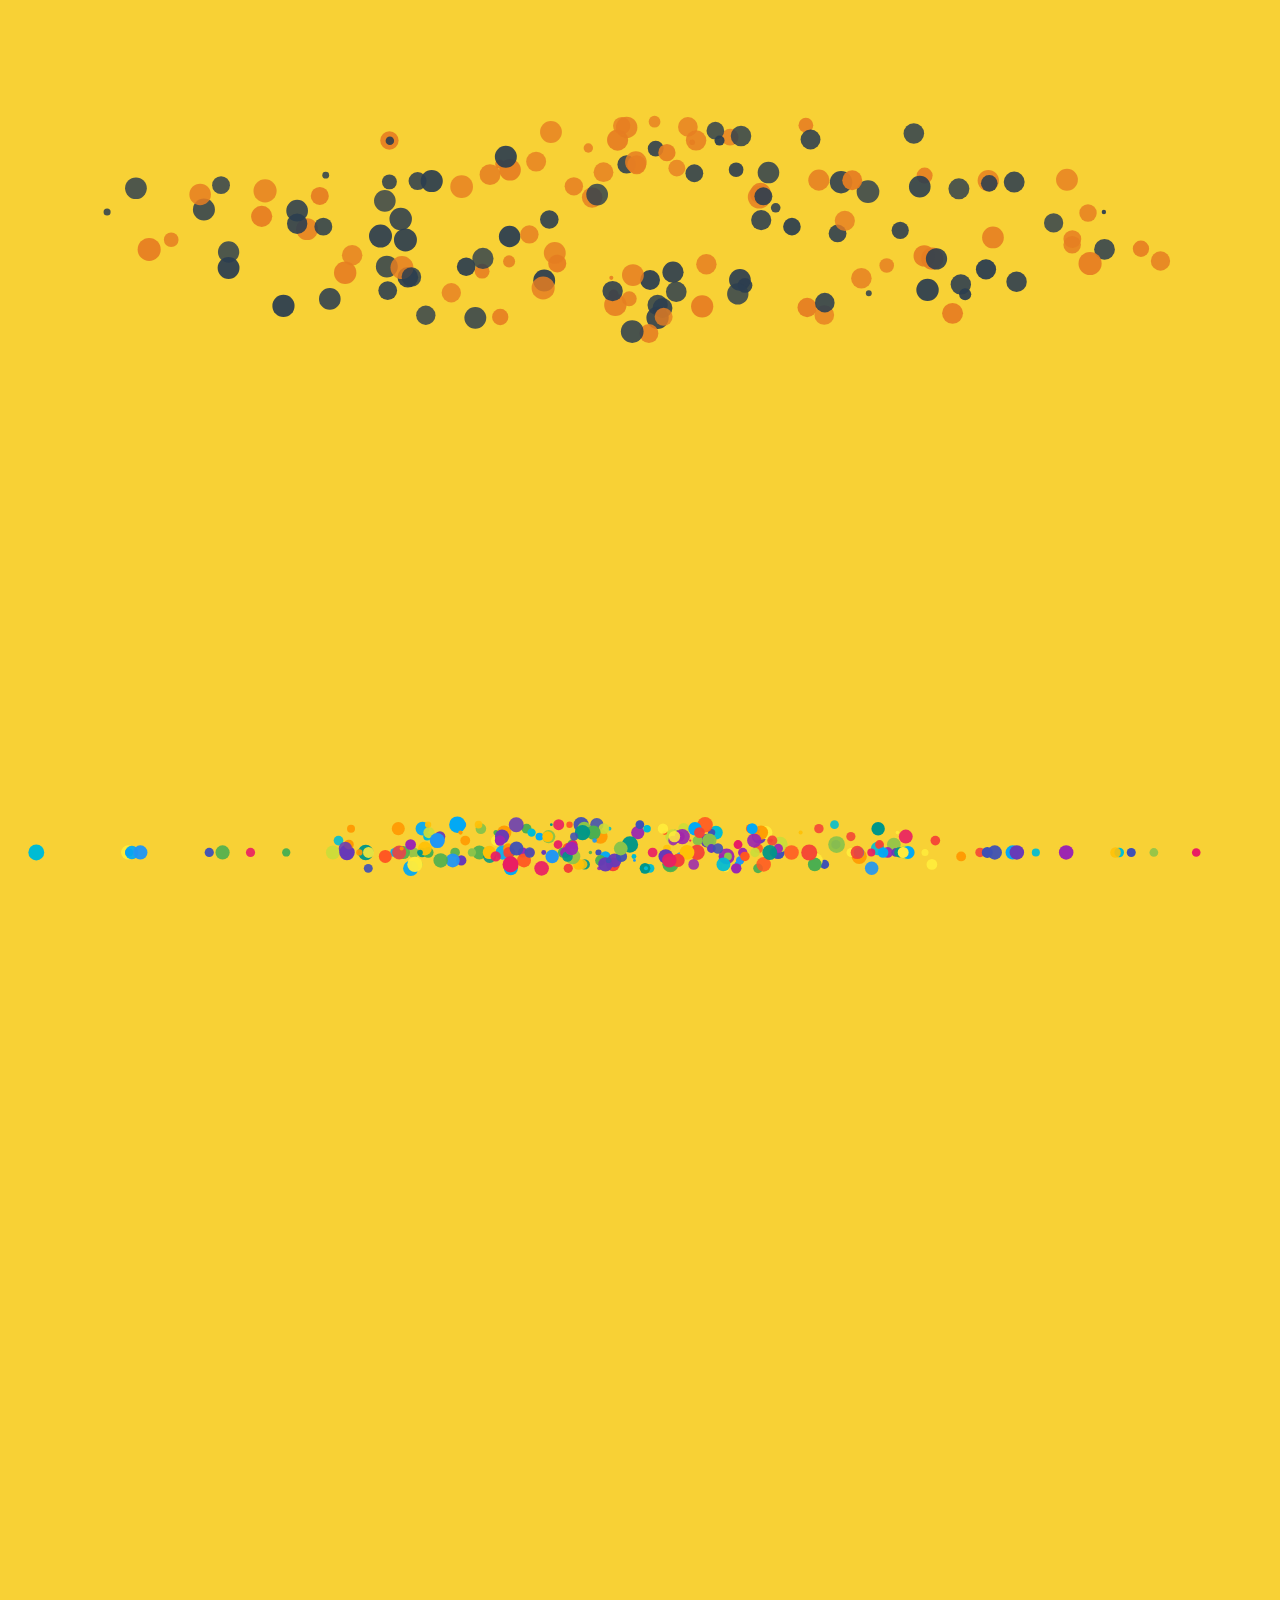
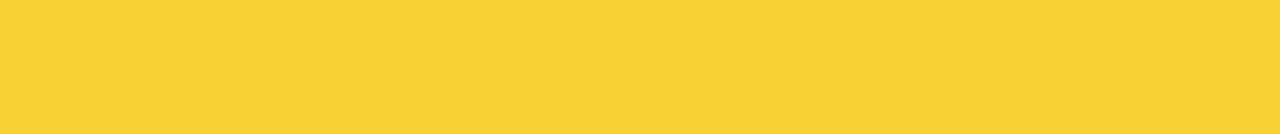
==== index.html @ b9bb9d1d "修正旋转导航的旋转中心" ====
<!DOCTYPE html>
<html lang="en">
<head>
	<meta charset="UTF-8">
	<title>Document</title>
	<link rel="stylesheet" href="moto.css">
	<link rel="stylesheet" href="css/musicStyle.css">
	<link rel="stylesheet" href="css/comeBack.css">
	<link rel="stylesheet" type="text/css" href="css/reset.css"/>
	<link rel="stylesheet" type="text/css" href="css/index.css"/>
	<link rel="stylesheet" type="text/css" href="css/btns.css"/>
	<link rel="stylesheet" type="text/css" href="css/css3d.css"/>
	<script src = 'js/getLocData.js'></script>
	<script src = 'js/完整版miaov.js'></script>
	<script src = 'js/move.js'></script>
    <script src = 'js/canvas.js'></script>
    <script src="js/arrImg.js" type="text/javascript" charset="utf-8"></script>	
	<style>
		html {
			height: 100%;
		}
		body{
			margin: 0;
			height: 100%;
			transition: 1s;
			/*background: url(img/coc-background.jpg) 0 0/ 100% 100% no-repeat;*/
			background: #f8d135;
			z-index: -1;
			overflow: hidden;
		}


		#myCanvas {
			position: absolute;
			top: 0; left: 0;
			z-index: -1;
		}

	/* 	#ex {
		position: absolute;
		top: 0; left: 0;
		z-index: 50;
	} */





/* 旋转的任务导航 */

		#se {
			width: 1000px;
			height: 1000px;
			position: absolute;
			top: 100%; left: 50%;
			margin-left: -500px;
			margin-top: -400px;
			z-index: 30;
			opacity: 0;
			transform: rotate(-90deg);
			transition: transform 1s , opacity 2s;
		}

		#se .menu{
			width: 50px;
			height: 50px;
			position: absolute;
			top: 50%; left: 50%;
			margin-left: -25px;
			margin-top: -25px;
		}


		#se .menu:nth-child(1) {
			transform: translateX(550px) rotate(90deg);
		}
		#se .menu:nth-child(2) {
			transform: translateY(550px) rotate(180deg);
		}
		#se .menu:nth-child(3) {
			transform:  translateX(-550px) rotate(-90deg);
		}
		#se .menu:nth-child(4) {
			transform:  translateY(-550px) rotate(0deg);
		}

/* 导航 */

		.menu_list{
			height: 42px;
			width: 42px;
			position: relative;
			margin: 4px;
		}



		/* .menu_list .mainImg{
			border-radius: 21px;
			position: absolute;
			top:0;
			left:0;
		}
		 */
/* 导航主按钮 */

		.home{
			width: 50px;
			height: 50px;
			background: url(img/barbarian-bg.jpg) no-repeat 0 0;
			border-radius: 25px;
			position: absolute;
			left:0;
			top:0;
			transition: 1s;
		}

/* 导航子按钮 */
		.sBtn {
			display: block;
			width: 50px;
			height: 50px;
			background: url(img/text.png) no-repeat 0 0 /100% 100%;
			position: absolute;
			left: 50%; top: 50%;
			transform: translateX(-50%) translateY(-50%) rotate(0);
			overflow: hidden;
		}
		.sBtn:nth-child(2) {
			background: url(img/放大镜.png) no-repeat 0 0 /100% 100%;
		}
		.sBtn:nth-child(3) {
			background: url(img/time.png) no-repeat 0 0 /100% 100%;
		}

/* 导航的人物图 */

		.menu .mainImg {
			width: 200px;
			position: absolute;
			top: 50%;
			left: 50%;
			transform: translateX(-50%) translateY(-120%);

		}





	/*---------card---------*/
		.wrap {
			width: 600px;
			padding: 40px 0;
			text-align: center;
			margin: 30px auto;
			display: block;
			opacity: 0;
			position: absolute;
			left: 50%;
			top: 50%;
			margin-left: calc(-145px/0.8);
			margin-top: -300px;
			transform: scale(0.8);
			transform-origin: center center;
		}
		.card {
			width: 300px;
			height: 533px;
		}
		.divimg {
			width: 300px;
			height: 230px;
			border-radius: 14px 14px 0 0;
			background: url("img/barbarian-bg.jpg") no-repeat;
			position: relative;
		}
		.divimg img {
			position: absolute;
			left: 50%;
			top: 50%;
			opacity: 0;
			transition: opacity 3s;
			transform: translateX(-50%) translateY(-50%);
		}
		.divtext {
			width:300px;
			height: 90px;
			background: #ec9b3b;
			border-bottom-left-radius: 14px;
	    	border-bottom-right-radius: 14px;
	    	color: #fff;
	    	font-family: arial;
		}
		.divtext>div {
			box-sizing: border-box;
			width: 99px;
			height: 90px;
			float: left;
			padding: 20px 15px;
		}
		.training,.speed {
			border-right: 1px solid #bd7c2f;
		}
		.stat {
			margin-bottom: 10px;
			font-size: 24px;
			font-weight: 700;
		}
		.value {
			font-size: 12px;
			font-weight: 400;
		}
		.xiangmu {
			font: 20px "微软雅黑";
			padding: 40px 0;
			min-height: 120px;
			background: #fff;
		}
		.xiangmu span {
			display: block;
		}


		#LRBtn {
			opacity: 0;
			transition: 2s;
		}


/* canvas 界面的左右按钮 */

		.up,
		.down{
			position: absolute;
			top: 100px; left: 100px;
			z-index: 100;
		}
		.down {
			top: 300px;
			left: 300px;
		}
		.back {
			z-index: 100;
			opacity: 0;
		}

/*  播放器的层级  */
		#myMusic {
			z-index: 60;
		}

	</style>

</head>
<body>


<!--  canvas 按钮相关 -->
	<section id="warp">
		<div id="LRBtn">
			<a href="javascript:;" id="leftBanner"  btn="run"  class="up"><</a>
			<a href="javascript:;" id="rightBanner" btn="run"  class="down">></a>
		</div>
		<a href="#page=main" id="comebackack"  class="back">
			<img src="img/comeBack.png"/>
		</a>
	</section>

<!--  canvas -->

	<canvas id="myCanvas"></canvas>

<!-- 主页导航栏 -->

	<div id="se">
		<div class="menu">
			<img class="mainImg" src="img/barbarian.png" alt="">
			<div class = "menu_list">
				<a href="javascript:;" class="sBtn"></a>
				<div class="sBtn btnCon">
					<div class="wrap">
						<div class="card">
							<div class="divimg">
								<img class="smallImg" src="img/barbarian.png"/>
							</div>
							<div class="xiangmu">
								<span>打多少</span>
								<span>的萨达</span>
								<span>上单阿萨德</span>
								<span>的萨达撒</span>
							</div>
							<div class="divtext">
								<div class="training">
									<div class="stat">20s</div>
									<div class="value">TRAINING</div>
								</div>
								<div class="speed">
									<div class="stat">16</div>
									<div class="value">SPEED</div>
								</div>
								<div class="cost">
									<div class="stat">150</div>
									<div class="value">COST</div>
								</div>
							</div>
						</div>
					</div>
				</div>

				<a href="javascript:;" class="sBtn"></a>
			</div>
			<div class='home'></div>
		</div>
		<div class="menu">
			<img class="mainImg" src="img/archer.png" alt="">
			<div class = "menu_list">
				<a class="sBtn" href="#page=cRun"></a>
				<div class="sBtn btnCon">
					<div class="wrap">
						<div class="card">
							<div class="divimg">
								<img class="smallImg" src="img/archer.png"/>
							</div>
							<div class="xiangmu">
								<span>If you can fight, fighting</span>
							</div>
							<div class="divtext">
								<div class="training">
									<div class="stat">20s</div>
									<div class="value">TRAINING</div>
								</div>
								<div class="speed">
									<div class="stat">16</div>
									<div class="value">SPEED</div>
								</div>
								<div class="cost">
									<div class="stat">150</div>
									<div class="value">COST</div>
								</div>
							</div>
						</div>
					</div>
				</div>

				<a class="sBtn" href="#page=cRun"></a>
			</div>
			<div class='home'></div>
		</div>
		<div class="menu">
			<img class="mainImg" src="img/goblin.png" alt="">
			<div class = "menu_list">
				<a class="sBtn" href="#page=pto"></a>
				<div class="sBtn btnCon">
					<div class="wrap">
						<div class="card">
							<div class="divimg">
								<img class="smallImg" src="img/goblin.png"/>
							</div>
							<div class="xiangmu">
								<span>打多少</span>
								<span>的萨达</span>
								<span>上单阿萨德</span>
								<span>的萨达撒</span>
							</div>
							<div class="divtext">
								<div class="training">
									<div class="stat">20s</div>
									<div class="value">TRAINING</div>
								</div>
								<div class="speed">
									<div class="stat">16</div>
									<div class="value">SPEED</div>
								</div>
								<div class="cost">
									<div class="stat">150</div>
									<div class="value">COST</div>
								</div>
							</div>
						</div>
					</div>
				</div>
				<a class="sBtn" href="#page=pto"></a>
			</div>
			<div class='home'></div>
		</div>
		<div class="menu">
			<img class="mainImg" src="img/wizard.png" alt="">
			<div class = "menu_list">
				<a class="sBtn" href="#page=music"></a>
				<div class="sBtn btnCon">
					<div class="wrap">
						<div class="card">
							<div class="divimg">
								<img class="smallImg" src="img/wizard.png"/>
							</div>
							<div class="xiangmu">
								<span>打多少</span>
								<span>的萨达</span>
								<span>上单阿萨德</span>
								<span>的萨达撒</span>
							</div>
							<div class="divtext">
								<div class="training">
									<div class="stat">20s</div>
									<div class="value">TRAINING</div>
								</div>
								<div class="speed">
									<div class="stat">16</div>
									<div class="value">SPEED</div>
								</div>
								<div class="cost">
									<div class="stat">150</div>
									<div class="value">COST</div>
								</div>
							</div>
						</div>
					</div>
				</div>

				<a class="sBtn" href="#page=music"></a>
			</div>
			<div class='home'></div>
		</div>
	</div>
<!-- moto -->

	<div class="motor_hook">
        <div class="motor_wrap">
            <div class="man">
                <div class="head"></div>
                <div class="body"></div>
            </div>
            <div class="motor">
                <div class="wheel_front"></div>
                <div class="wheel_back"></div>
                <div class="motor_body"></div>
                <div class="motor_handle"></div>
                <div class="motor_pipe">
                	<i class="pipe"></i>
                    <i class="smoke smoke_1"></i>
                    <i class="smoke smoke_2"></i>
                </div>
            </div>
        </div>
        <div class="motor_shadow"></div>
    </div>

<!-- music -->

	<div id="myMusic" class="myMusic-pause">
		<div class="canvasWrap">
			<h3 class="author">bbc_sherlock_openning</h3>
			<canvas id="musicC" width="200" height="200"></canvas>
			<div id="music-arc"></div>
			<div id="music-play"></div>
			<div id="music-progress"></div>
		</div>

		<audio id="myAudio" src="music/bbc_sherlock_openning.mp3"></audio>

		<div class="music-controls-bg">
			<a href="javascript:;"></a>
			<a href="javascript:;"></a>
		</div>

		<div class="music-controls">
			<a href="javascript:;"></a>
			<a href="javascript:;"></a>
		</div>

		<ul class="music-list">
			<li au="music/bbc_sherlock_openning.mp3" author="bbc_sherlock_openning">
				<img src="img/daft.jpg"/>
				<p>bbc_sherlock_openning</p>
				<span>Daft Punk</span>
			</li>
			<li au="music/Neptune Illusion Dennis Kuo .mp3" author="Neptune Illusion Dennis Kuo">
				<img src="img/daft.jpg"/>
				<p>Neptune Illusion Dennis Kuo</p>
				<span>Daft Punk</span>
			</li>
			<li au="music/audio.mp3" author="夜电播音员">
				<img src="img/daft.jpg"/>
				<p>夜电播音员</p>
				<span>Daft Punk</span>
			</li>
			<li au="music/ailala.mp3" author="爱啦啦">
				<img src="img/daft.jpg"/>
				<p>爱啦啦.mp3</p>
				<span>Daft Punk</span>
			</li>
		</ul>
	</div>



<!-- picWall -->

	<div id="wrap2D">
		<div id="imgMask"></div>
		<div id="prev" class="prev-next" style="cursor:pointer"></div>
		<div id="next" class="prev-next" style="cursor:pointer"></div>
		
		<div class="btns" style="cursor:pointer">
			<div class="btn_text">展开</div>
			<div class="dots"></div>
			<div class="dots2"></div>
			<div class="dots3"></div>
		</div>
		<ul class="ball_list"></ul>
		<div id="wrap3D">
			<button id="pre3D" class="prev-next-3d" style="cursor:pointer"/></button>
			<button id="next3D" class="prev-next-3d" style="cursor:pointer"/></button>
			<ul id="list3D"></ul>
		</div>	
	</div>



	<script src = 'js/mainPage.js'></script>
	<script src="js/miaov.js" type="text/javascript" charset="utf-8"></script>
	<script src="js/js2d.js" type="text/javascript"></script>
	<script src="js/js3d.js" type="text/javascript" charset="utf-8"></script>
	<script>

/*照片墙相关*/
		window.location.hash = 'page=M';
		var wrap2D =document.getElementById('wrap2D');
		wrap2D.addEventListener('mousewheel', function (ev) {
				ev.cancelBubble = true;
		})
			wrap2D.addEventListener('DOMMouseScroll', function (ev) {
				ev.cancelBubble = true;
		})





/*canvas按钮相关*/
		btnA();
		function btnA(){
			var left=document.getElementById("leftBanner");
			var right=document.getElementById("rightBanner");
			var comebackack=document.getElementById('comebackack');
			var top=(window.innerHeight-left.offsetHeight)/2;
			left.style.top=right.style.top=top+"px";
			left.style.left=20+"px";
			right.style.left = document.documentElement.clientWidth - right.offsetWidth - 20 + "px";
			window.onhashchange=function(){
				left.style.transform=right.style.transform="rotateZ(-360deg)";
			}
		}

// 播放器相关
		(function() {
			var music = document.getElementById('myMusic');
		    var canvas = document.getElementById('musicC');
		    var aud = document.getElementById('myAudio');  //音频播放
		    var lis = music.getElementsByTagName('li');  //音乐列表
		    var play = document.getElementById('music-play');  //播放、暂停按钮
		    var progress = document.getElementById('music-progress'); //进度条
		    var arc = document.getElementById('music-arc');
		    var author = music.getElementsByTagName('h3')[0];  //标题
		    var cxt = canvas.getContext('2d');  //画布
		    var btns = music.querySelectorAll('.music-controls a'); //上一曲，下一曲
		    var timer = 0;
		    var nub = 0;


		    //如果页面加载时，自动播放音乐，此条代码可省略
	        drawCircle(cxt,'red',Math.PI*2*.9);

	        //如果页面加载时，不会自动播放音乐，此条代码可省略
	        musicStatusChange();
	        //drawRipple ();
		    canvas.onclick = function () {
		        this.width = 300;
		        this.height = 10;
		        this.style.background = 'red';
		    }

		    for (var i = 0; i < lis.length; i++) {
		    	lis[i].index = i;
		        lis[i].onclick = function () {
		        	author.innerHTML = this.getAttribute('author');
		            aud.src = this.getAttribute('au');
		            musicPauseToPlay ();
		            nub = this.index;
		        }
		    }

		    btns[0].onclick = function () {//上一曲
		        nub --;
		        nub = (nub < 0)? nub = lis.length -1: nub;
		        author.innerHTML = lis[nub].getAttribute('author');
	            aud.src = lis[nub].getAttribute('au');
	            musicPauseToPlay ();
		    };

		    btns[1].onclick = function () {//下一曲
		        nub ++;
		        nub = (nub == lis.length)? 0: nub;
		        author.innerHTML = lis[nub].getAttribute('author');
	            aud.src = lis[nub].getAttribute('au');
	            musicPauseToPlay ();
		    };

		    play.onclick = function () { //播放、暂停切换
		        if(music.className == 'myMusic-play' ){ //此时是播放， 点击的话暂停
			        musicPlayToPause ();
		        }else{   //此时是暂停， 点击的话播放
		        	musicPauseToPlay ();
		        }
		    }


		window.addEventListener('hashchange',function() {
			var music = document.getElementById('myMusic');
		    var hash = locData.getHash().value;
		 	var back = document.getElementById('comebackack');
		    var ball_list = document.querySelector('.ball_list');

		    wrap2D.style.zIndex = 50;
		    switch (hash){
		    	case 'music':
		    	var docWidth = document.documentElement.clientWidth;
		    	music.style.left = (docWidth - music.offsetWidth)/2 + 'px';
		    	back.style.opacity = 1;
		    	break;
		    	case 'pto':
			    	wrap2D.style.display = 'block';
			    	wrap2D.style.height='100%';
					wrap2D.style.overflow='auto';
					setTimeout(function(){
						ball_list.style.display='block';
					},1300);
					back.style.opacity = 1;
				break;
		    	default:
			    	musicPlayToPause();
			    	music.style.left = '-300px';
			    	wrap2D.style.display = 'none';
		    		wrap2D.style.height=0;
		    		back.style.opacity = 0;
		    	break;
		    }
		});

		    function drawCircle(cxt,color,deg) {  //画圆
		    	cxt.save();
				cxt.strokeStyle = color;
				cxt.beginPath();
				cxt.lineWidth = 4;
				cxt.arc(100,100,90,0,deg);
				cxt.stroke();
				cxt.restore();
		    }
		    function drawProgress() { // 圆形进度条
		    	var scale = (aud.currentTime/aud.duration).toFixed(3);
		    	cxt.clearRect(0,0,300,300);
		    	drawCircle(cxt,'#ef5350',Math.PI*2*.9);
		    	drawCircle(cxt,'red',Math.PI*2*.9*scale);
		    	requestAnimationFrame(drawProgress);
		    }
		    function musicStatusChange() { //根据进度画圆形进度条
		        clearInterval(timer);
		        if(!aud.ended){
		        	timer = setInterval(function () {
		                drawProgress();
		                if(aud.ended){ //播放结束 =>播放到暂停
		                	musicPlayToPause ();
		                }
		            },1000);
		        }
		    }
		    function musicPauseToPlay () {  //由 暂停  到 播放
		        aud.currentTime = (aud.currentTime == aud.duration)? 0: aud.currentTime;
		        music.className = 'myMusic-play';
	        	span = progress.children[0];
	        	if(span){
	        		progress.removeChild(span);
	        	}
	        	aud.play();
	        	// drawRipple ()
	        	musicStatusChange();
		    }
		    function musicPlayToPause () {//播放结束 =>播放到暂停
		        clearInterval(timer);
	        	music.className = 'myMusic-pause';
	        	var span = document.createElement('span');
	        	span.style.width = (aud.currentTime/aud.duration)*190 + 'px';
	        	progress.appendChild(span);
	        	aud.pause();
		    }
		})();
	</script>
</body>
</html>
---- moto.css ----
/*html,body{ height:100%; width:100%; overflow:hidden; position: relative;}*/
.motor_hook{ display:block; height:107px; width:187px; position:absolute; bottom:100px; left:50%; margin-left:-96px; z-index:2;}
.motor_wrap{ display:block; height:107px; width:187px; position:absolute; top:0px; left:0; -webkit-transform-origin:50% 700%; -webkit-transform:/*rotate(-32deg)*/translateX(-1050px); z-index:1; opacity:1;}
.motor_wrap .man{ display:block; height:118px; width:72px; position:absolute; left:67px; top:-26px; z-index:2; -webkit-transform-origin:50% 100%;}
.motor_wrap .man .body{ display:block; height:118px; width:72px; background: url(images/page_3/3333.gif) no-repeat 0 -181px; background-size:172px 300px; position:absolute; left:0; bottom:0;}
.motor_wrap .man .head{ display:block; height:54px; width:55px; background: url(images/page_3/3333.gif) no-repeat -74px -181px; background-size:172px 300px; position:absolute; left:2px; top:-52px; -webkit-transform-origin:50% 100%;}
.motor_wrap .motor .motor_body{ display:block; height:107px; width:172px; background: url(images/page_3/3333.gif) no-repeat 0 0; background-size:172px 300px; position:absolute; left:12px; top:0px; z-index:1;}
.motor_wrap .motor .motor_handle{ display:block; height:9px; width:7px; background: url(images/page_3/3333.gif) no-repeat -140px -122px; background-size:172px 300px; position:absolute; right:54px; top:12px; z-index:3;}
.motor_wrap .motor .motor_pipe{ display:block; height:11px; width:17px; background: url(images/page_3/3333.gif) no-repeat -140px -109px; background-size:172px 300px; position:absolute; left:8px; top:91px;}
.motor_wrap .motor .pipe{ display:block; height:11px; width:17px; background: url(images/page_3/3333.gif) no-repeat -140px -109px; background-size:172px 300px; position:absolute; left:0; top:0; z-index:2;}
.motor_wrap .motor .wheel_front{ display:block; height:42px; width:42px; background: url(images/page_3/3333.gif) no-repeat -127px -237px; background-size:172px 300px; position:absolute; right:4px; top:84px; -webkit-transform-origin:50% 100%;}
.motor_wrap .motor .wheel_back{ display:block; height:51px; width:51px; background: url(images/page_3/3333.gif) no-repeat -74px -237px; background-size:172px 300px; position:absolute; left:20px; bottom:-21px; -webkit-transform-origin:50% 100%;}
.motor_wrap .motor .smoke{ display:block; height:10px; width:10px; background:#ccc; border-radius:10px; position:absolute; left:0px; top:3px;}
.motor_wrap .penguin{ display:block; height:48px; width:40px; background: url(../images/page_3/3333.gif) no-repeat -131px -181px; background-size:172px 300px; position:absolute; left:27px; top:-6px; -webkit-transform-origin:50% 100%;}
.motor_shadow{ display:block; height:14px; width:180px; position:absolute; left:50%; margin-left:-85px; bottom:-25px; background:rgba(0,0,0,.5); border-radius:180px/14px; -webkit-transform-origin:50% 600px; -webkit-transform:rotate(-35deg); opacity:0;}
.motor_hook{ -webkit-animation:a_motor_hook 1s 2.4s linear infinite alternate;}
.motor_wrap{ -webkit-animation:a_motor_wrap 1.5s 0.9s linear both;}
.motor_shadow{ -webkit-animation:a_motor_wrap 1.5s 0.9s linear both;}
.motor_wrap .motor .motor_handle{ -webkit-animation:a_motor_handle 0.5s linear infinite;}
.motor_wrap .motor .motor_body{ -webkit-animation:a_motor_body 0.5s linear infinite;}
.motor_wrap .motor .wheel_front{ -webkit-animation:a_wheel_front 0.5s linear infinite;}
.motor_wrap .motor .wheel_back{ -webkit-animation:a_wheel_front 0.5s linear infinite;}
.motor_wrap .motor .motor_pipe{ -webkit-animation:a_wheel_front 0.5s 0.1s linear infinite;}
.motor_wrap .motor .smoke_1{ -webkit-animation:a_smoke 1s 0.1s linear infinite;}
.motor_wrap .motor .smoke_2{ -webkit-animation:a_smoke 1s 0.5s linear infinite;}
.motor_wrap .penguin{ -webkit-animation:a_motor_penguin 0.5s linear infinite;}
.motor_wrap .penguin .scarf{ -webkit-animation:a_motor_penguin_scarf 0.3s linear infinite;}

.motor_wrap .man{ -webkit-animation:a_motor_man 0.5s linear infinite;}
.motor_wrap .man .body .tie{ -webkit-animation:a_motor_penguin_scarf 0.4s 0.2s linear infinite;}
.motor_wrap .man .head{ -webkit-animation:a_motor_man_head 0.5s linear infinite;}

@-webkit-keyframes a_motor_hook{
	0%{ -webkit-transform: translate(0,0);}
	25%{ -webkit-transform: translate(-2px,0);}
	50%{ -webkit-transform: translate(4px,0);}
	75%{ -webkit-transform: translate(-1px,0);}
	100%{ -webkit-transform: translate(0,0);}
}

@-webkit-keyframes a_motor_wrap{
	0%{ -webkit-transform:translateX(-1050px); opacity:0;}
	50%{ -webkit-transform:translateX(-525px); opacity:.5;}
	100%{ -webkit-transform:translateX(0px); opacity:1;}
}

@-webkit-keyframes a_motor_handle{
	0%{ -webkit-transform:translate(0,0);}
	25%{ -webkit-transform:translate(1px,1px);}
	50%{ -webkit-transform:translate(-2px,-4px);}
	75%{ -webkit-transform:translate(1px,0px);}
	100%{ -webkit-transform:translate(0,0);}
}

@-webkit-keyframes a_wheel_front{
	0%{ -webkit-transform:translate(0,0) scale(1,1);}
	25%{ -webkit-transform:translate(1px,1px) scale(1.07,0.98);}
	50%{ -webkit-transform:translate(-1px,-1px) scale(0.96,1.06);}
	75%{ -webkit-transform:translate(1px,0px) scale(1.05,0.99);}
	100%{ -webkit-transform:translate(0,0) scale(1,1);}
}

@-webkit-keyframes a_smoke{
	0%{ -webkit-transform:translate(0,0) scale(0.5,0.5); opacity:0;}
	25%{ -webkit-transform:translate(-6px,0px) scale(0.8,0.6); opacity:1;}
	50%{ -webkit-transform:translate(-12px,-4px) scale(0.9,0.8); opacity:1;}
	75%{ -webkit-transform:translate(-18px,-12px) scale(1,1); opacity:0.5;}
	100%{ -webkit-transform:translate(-12px,-16px) scale(1.05,1.05); opacity:0;}
}

@-webkit-keyframes a_motor_body{
	0%{ -webkit-transform:translate(0,0) scale(1,1);}
	25%{ -webkit-transform:translate(1px,1px) scale(1.02,0.99);}
	50%{ -webkit-transform:translate(-1px,-3px) scale(0.97,1.03);}
	75%{ -webkit-transform:translate(1px,0px) scale(1.01,1);}
	100%{ -webkit-transform:translate(0,0) scale(1,1);}
}

@-webkit-keyframes a_motor_penguin{
	0%{ -webkit-transform:translate(0,0) scale(1,1);}
	25%{ -webkit-transform:translate(1px,1px) scale(1.05,0.98);}
	50%{ -webkit-transform:translate(-1px,-4px) scale(0.96,1.07);}
	75%{ -webkit-transform:translate(1px,0px) scale(1.03,0.99);}
	100%{ -webkit-transform:translate(0,0) scale(1,1);}
}

@-webkit-keyframes a_motor_man{
	0%{ -webkit-transform:translate(0,0) scale(1,1);}
	25%{ -webkit-transform:translate(0px,1px) scale(1.02,0.99);}
	50%{ -webkit-transform:translate(0px,-3px) scale(0.97,1.03);}
	75%{ -webkit-transform:translate(0px,0px) scale(1.01,1);}
	100%{ -webkit-transform:translate(0,0) scale(1,1);}
}

@-webkit-keyframes a_motor_man_head{
	0%{ -webkit-transform: rotate(0deg);}
	25%{ -webkit-transform: rotate(8deg);}
	50%{ -webkit-transform: rotate(-6deg);}
	75%{ -webkit-transform: rotate(4deg);}
	100%{ -webkit-transform: rotate(0deg);}
}
---- css/musicStyle.css ----
body,ul,p,h3 {
			margin: 0;
		}
		ul {
			padding: 0;
			list-style: none;
		}
@keyframes musicRotate{
		0{
			transform: rotateZ(0deg);
		}
		100%{
			transform: rotateZ(360deg);
		}
	}
	body {
		/*background: url(../img/3.jpg) center center no-repeat;*/
		background-size: cover;
	}
	#myMusic {
		width: 300px;
		height: 400px;
		background: rgba(0,0,0,.7);
		position: absolute;
		left: -300px;
		top: 50%;
		margin-top: -200px;
		overflow: hidden;
		transition: .3s;
	}
	.myMusic-play {
		background: rgba(0,0,0,0)!important;
	}
	.myMusic-play .canvasWrap {
		height: 300px;
		position: relative;
	}
	.myMusic-pause .canvasWrap {
		height: 210px;
		position: relative;
	}
	#myMusic canvas {
		position: absolute;
		left: 50px;
		top: 80px;
		transform: rotateZ(108deg);
	}
	.myMusic-play canvas {
		display: block;
	}
	.myMusic-pause canvas {
		display: none;
	}
	#myMusic .author {
		position: absolute;
		width: 100%;
		color: #fff;
		z-index: 5;
	}
	.myMusic-play .author {
		font: 16px/74px simhei;
		text-align: center;
		top: 0px;
		left: 0;
		opacity: 0;
	}
	.myMusic-pause .author {
		text-indent: 15px;
		top: 164px;
		font: 12px/22px arial;
	}
	#music-arc {
		position: absolute;
		background: url(../img/daft.jpg) center center no-repeat;
		background-size: cover;
		transition: .3s;
	}
	.myMusic-play #music-arc {
		left: 50%;
		top: 50%;
		width: 150px;
		height: 150px;
		margin: -44px 0 0 -75px;
		border-radius: 50%;
		animation: 5s musicRotate  infinite linear;
	}
	.myMusic-pause #music-arc {
		left: 0;
		top: 0;
		width: 300px;
		height: 210px;
	}
	#music-play {
		width: 48px;
		height: 48px;
		background: red;
		border-radius: 50%;
		position: absolute;
		z-index: 5;
	}
	#music-play:before {
		content: "";
		position: absolute;
		left: 15px;
		top: 10px;
		transition: .4s;
	}
	.myMusic-play #music-play {
		left: 126px;
		top: 152px;
	}
	.myMusic-play #music-play:before {
		width: 6px;
		height: 28px;
		border: 3px solid #fff;
		border-width: 0 6px 0 6px;
		
	}
	.myMusic-pause #music-play {
		z-index: 6;
		left: 236px;
		top: 162px;
	}
	.myMusic-pause #music-play:before {
		width: 0px;
		height: 0px;
		border: 0px solid #fff;
		border-width: 14px 0 14px 28px;
		border-color: transparent transparent transparent #fff;
	}
	#music-progress {
		position: absolute;
		left: 0;
		box-sizing: border-box;
		transition: .3s;
		z-index: 5;
	}
	.myMusic-play #music-progress {
		top: 80px;
		left: 60px;
		border: 4px solid #ef5350;
		width: 180px;
		height: 180px;
		border-radius: 50%;
		z-index: 1;
		opacity: 0;
	}
	
	.myMusic-pause #music-progress {
		width: 190px;
		height: 0;
		left: 15px;
		top: 190px;
		border: 4px solid #ef5350;
		opacity: 1;
	}
	.myMusic-pause #music-progress span {
		position: absolute;
		left: -4px;
		top: -4px;
		height: 8px;
		background: red;
	}
	.music-controls-bg {
		position: absolute;
		left: 0;
		z-index: 3;
		width: 300px;
		background: rgba(33, 33, 33, 0.4);
		height: 50px;
		top: 160px;
		display: none;
	}
	.myMusic-pause .music-controls-bg {
		display: block;
	}
	.music-controls {
		height: 20px;
		margin-top: 30px;
		padding: 15px 50px;
	}
	.music-controls a {
		opacity: .8;
		transition: .3s;
	}
	.music-controls a:hover {
		opacity: 1;
	}
	.music-controls a:nth-child(1) {
		float: left;
		width: 0;
		height: 0;
		border: 10px solid transparent;
		border-right-color: #BDBDBD;
	}
	.music-controls a:nth-child(2) {
		float: right;
		width: 0;
		height: 0;
		border: 10px solid transparent;
		border-left-color: #BDBDBD;
	}
	.myMusic-play .music-controls {
		display: none;
	}
	.myMusic-pause .music-controls {
		display: none;
	}
	
	
	.music-list {
		position: absolute;
		left: 0;
		width: 270px;
		padding: 0 15px;
		transition: .3s;
	}
	.myMusic-play .music-list {
		top: 400px;
	}
	.myMusic-pause .music-list {
		top: 230px;
	}
	#myMusic li {
		height: 26px;
		margin: 10px 0;
		padding-left: 34px;
		position: relative;
		cursor: pointer;
	}
	#myMusic li img {
		position: absolute;
		left: 0;
		top: 0;
		width: 26px;
		height: 16px;
		padding: 5px 0;
		background: #000;
	}
	#myMusic li p {
		font: bold 12px/14px arial;
		color: #fefefe;
	}
	#myMusic li span {
		font: 12px/12px arial;
		color: #fefefe;
	}
	#myMusic li:hover p , #myMusic li:hover span {
		color: red;
	}
	.myMusic-pause .music3 {
		display: block;
	}

	#myCanvas {
		position: absolute;
		top: 0; left: 0;
	}
---- css/comeBack.css ----
@keyframes rotate {
		    0% { 
		    	opacity: .2; 
		   		box-shadow:0 1px 2px rgba(255,255,255,0.1);
		    }
		    50% { 
		    	opacity: .8; 
		        border:1px solid rgba(59,235,235,1);
		        box-shadow:0 1px 30px rgba(59,255,255,1);
		    }
		    100% { 
		    	opacity: .2; 
		   		box-shadow:0 1px 2px rgba(255,255,255,0.1);
		    }
		}
		body{
			background: #000;
		}
		#warp a[btn]{
			display: block;
			position: absolute;
			width: 50px;
			height: 50px;
			color: #fff;
			text-align:center; 
			font:20px/50px "微软雅黑";
			text-decoration: none;
			border: 1px solid #2b92d4;
			border-radius: 50%;
			cursor:pointer;
			box-shadow:0 1px 2px rgba(0,0,0,.3);
			background-image: -webkit-gradient(linear, left top, left bottom, from(#6cc3fe), to(#21a1d0));
			animation: 2s rotate infinite ease-in-out;
			/*transition: .3s;*/
		}
		
		#warp a[btn]:active{
			transform: scale(1);
			font-size: 30px;
			opacity: 1; 
			transition:.3s;
			
		}
		#warp #comebackack{
			width: 60px;
			height: 40px;
			position: absolute;
			top:30px;
			right: 20px;
			text-align: center;
			border-radius: 26%;
			color: #000;
			
		}
	#warp img{
			padding-top: 5px;
			width: 35px;
			height: 25px;
			vertical-align: top;
		}
	#warp #comebackack:hover{
		border: 2px solid #464347;
	}
---- css/index.css ----
/*html{
	height: 100%;
	background: radial-gradient(ellipse at left, #1b2735 0%, #090a0f 100%);

}*/
body{
	background: #f8d135;
	
}
html,body {
	height: 100%;
	overflow: hidden;
}
#wrap2D {
		position: relative;
		height: 0%;
		background: rgba(255,255,255,.3);
		overflow: auto;
		transition: 1s;
		overflow: hidden;
		display: none;
	}
	
#imgMask {
	position: fixed;
	left: 0;
	top: 0;
	width: 100%;
	height: 100%;
	background: rgba(255,255,255,.3);
	z-index: 10;
	display: none;
}
.prev-next {
	position: fixed;
	width: 82px;
	height: 52px;
	top: 50%;
	margin-top: -26px;
	z-index: 15;
	transition: .2s;
}
#prev {
	background: url(../img/prev.gif) 0 0 no-repeat;
	left: -82px;	
}
#next {
	background: url(../img/next.gif) 0 0 no-repeat;
	right: -82px;
}
#refer-pos{
	width:900px;
	margin: 0 auto;
}
#refer-pos ul{
	width: 100%;
}
#refer-pos li{
	width: 120px;
	height: 120px;
	float: left;
	text-align: center;
	line-height: 120px;
	border-radius: 50%;
	opacity: 0;
	margin: 10px 30px;
}
.ball_list{
	display: none;
}		
.ball_list li{
	position: fixed;
	width: 0;
	height: 0;
	left: 0;
	top: 0;
	margin-left: -5px;
	margin-top: -5px;
	border-width: 5px;
	border-style: solid;
	text-align: center;
	border-radius: 15px;
	opacity: 1;
	overflow: hidden;
	box-sizing: border-box;
	box-shadow: 0 0 15px rgba(0,0,0,0.5);
	background: 0 0/500px 500px no-repeat,rgba(0,0,0,.1);
	z-index: 1;
}
.ball_list li img{
	width: 100%;
	height: 100%;
	opacity: 1;
}
/*.ball_list li:hover{
	transform: rotateY(360deg);
}*/
#pic_sd{
	width: 600px;
	height: 600px;
	margin: 0 auto;
	transform-style: preserve-3d;
	perspective: 1000px;
	transform: scale(0.5);
	position: absolute;
	top: 0;
	left: 300px;
	display: none;
}
.box_sd{
	width: 100%;
	height: 100%;
	transform-style: preserve-3d;
}
.list_sd{
	width: 100%;
	height: 100%;
	position: relative;
}
.list_sd li{
	position: absolute;
	width: 100px;
	height: 100px;
	border-radius: 50px;
	overflow: hidden;
	backface-visibility: hidden;
}
.list_sd img{
	width: 100px;
	height: 100px;
}
---- css/btns.css ----
.btns{
	width: 200px;
	height: 200px;
	position: fixed;
	left: 100PX;
	top: 400px;
	margin-left: -100px;
	margin-top: -100px;
	border-radius:150px ;
	/*background: -webkit-radial-gradient(#fefefe,#8cca94,skyblue);*/
	/*background: url(../img/btn_bg.jpg) no-repeat center center;*/
	animation: move1 1.3s ease-in-out ;
	z-index: 8;
}
@-webkit-keyframes move1 {
	0%{
		left: 400px;
		top: -200px;
	}
 	75% {
   		left: 250px;
		top: 543px;
  	}
 	100% {
    	left: 100PX;
		top: 400px;
	}
}

.btns>div{
	margin: auto;
}
.btns .btn_text{
	width: 80px;
	height: 80px;
	text-align: center;
	color: #fefefe;
	text-shadow:2px 3px 2px #000;
	font:bold 30px/80px "微软雅黑";
	background: center center no-repeat;
	background-size: cover;
}
.btns .clear{
	width: 80px;
	height: 80px;
	text-align: center;
	color: #fefefe;
	text-shadow:2px 3px 2px #000;
	font:bold 30px/80px "微软雅黑";
	position: absolute;
	display: none;
}
@-webkit-keyframes spin {
  0% {
    -webkit-transform: rotate(0deg) scale(0.7, 0.7);
            transform: rotate(0deg) scale(0.7, 0.7);
  }
  50% {
    -webkit-transform: rotate(180deg) scale(1, 1);
            transform: rotate(180deg) scale(1, 1);
  }
  100% {
    -webkit-transform: rotate(360deg) scale(0.7, 0.7);
            transform: rotate(360deg) scale(0.7, 0.7);
  }
}

@keyframes spin {
  0% {
    -webkit-transform: rotate(0deg) scale(0.7, 0.7);
            transform: rotate(0deg) scale(0.7, 0.7);
  }
  50% {
    -webkit-transform: rotate(180deg) scale(1, 1);
            transform: rotate(180deg) scale(1, 1);
  }
  100% {
    -webkit-transform: rotate(360deg) scale(0.7, 0.7);
            transform: rotate(360deg) scale(0.7, 0.7);
  }
}
@-webkit-keyframes spin2 {
  0% {
    -webkit-transform: rotate(0deg) scale(0.7, 0.7);
            transform: rotate(0deg) scale(0.7, 0.7);
  }
  50% {
    -webkit-transform: rotate(-180deg) scale(1, 1);
            transform: rotate(-180deg) scale(1, 1);
  }
  100% {
    -webkit-transform: rotate(-360deg) scale(0.7, 0.7);
            transform: rotate(-360deg) scale(0.7, 0.7);
  }
}
@keyframes spin2 {
  0% {
    -webkit-transform: rotate(0deg) scale(0.7, 0.7);
            transform: rotate(0deg) scale(0.7, 0.7);
  }
  50% {
    -webkit-transform: rotate(-180deg) scale(1, 1);
            transform: rotate(-180deg) scale(1, 1);
  }
  100% {
    -webkit-transform: rotate(-360deg) scale(0.7, 0.7);
            transform: rotate(-360deg) scale(0.7, 0.7);
  }
}
.btns div {
  border-radius: 50%;
  position: absolute;
  top: 0;
  right: 0;
  bottom: 0;
  left: 0;
  /*margin: auto;*/
  -webkit-animation-fill-mode: forwards;
          animation-fill-mode: forwards;
}
.btns div:before,.btns div:after {
  content: '';
  position: absolute;
  display: block;
  height: inherit;
  width: inherit;
  border-radius: inherit;
}

.btns .dots {
  width: 100px;
  height: 100px;
  box-shadow: -53px 0 0 -49px #14c8ff, -53px 0 2px -48px #0014f0, 53px 0 0 -49px #14c8ff, 53px 0 2px -48px #0014f0, 0 -53px 0 -49px #14c8ff, 0 -53px 2px -48px #0014f0, 0 53px 0 -49px #14c8ff, 0 53px 2px -48px #0014f0, 0 0 2px 2px #111, 0 0 2px 4px rgba(0, 30, 250, 0.2);
  -webkit-animation: spin 4s linear infinite;
          animation: spin 4s linear infinite;
}
.btns .dots:before,.btns .dots:after {
  box-shadow: -53px 0 0 -49px #14c8ff, -53px 0 2px -48px #0014f0, 53px 0 0 -49px #14c8ff, 53px 0 2px -48px #0014f0, 0 -53px 0 -49px #14c8ff, 0 -53px 2px -48px #0014f0, 0 53px 0 -49px #14c8ff, 0 53px 2px -48px #0014f0;
}
.btns .dots:before {
  -webkit-transform: rotate(8deg);
          transform: rotate(8deg);
}
.btns .dots:after {
  -webkit-transform: rotate(65deg);
          transform: rotate(65deg);
}

.btns .dots2 {
  width: 108px;
  height: 108px;
  box-shadow: -57px 0 0 -53px #14c8ff, -57px 0 2px -52px #0014f0, 57px 0 0 -53px #14c8ff, 57px 0 2px -52px #0014f0, 0 -57px 0 -53px #14c8ff, 0 -57px 2px -52px #0014f0, 0 57px 0 -53px #14c8ff, 0 57px 2px -52px #0014f0, 0 0 2px 2px #111, 0 0 2px 4px rgba(0, 30, 250, 0.2);
  -webkit-animation: spin2 4s linear infinite;
          animation: spin2 4s linear infinite;
}
.btns .dots2:before, .dots2:after {
  box-shadow: -57px 0 0 -53px #14c8ff, -57px 0 2px -52px #0014f0, 57px 0 0 -53px #14c8ff, 57px 0 2px -52px #0014f0, 0 -57px 0 -53px #14c8ff, 0 -57px 2px -52px #0014f0, 0 57px 0 -53px #14c8ff, 0 57px 2px -52px #0014f0;
}
.btns .dots2:before {
  -webkit-transform: rotate(73deg);
          transform: rotate(73deg);
}
.btns .dots2:after {
  -webkit-transform: rotate(122deg);
          transform: rotate(122deg);
}

.btns .dots3 {
  width: 116px;
  height: 116px;
  box-shadow: -61px 0 0 -57px #14c8ff, -61px 0 2px -56px #0014f0, 61px 0 0 -57px #14c8ff, 61px 0 2px -56px #0014f0, 0 -61px 0 -57px #14c8ff, 0 -61px 2px -56px #0014f0, 0 61px 0 -57px #14c8ff, 0 61px 2px -56px #0014f0, 0 0 2px 2px #111, 0 0 2px 4px rgba(0, 30, 250, 0.2);
  -webkit-animation: spin 4s linear infinite;
          animation: spin 4s linear infinite;
}
.btns .dots3:before,.btns .dots3:after {
  box-shadow: -61px 0 0 -57px #14c8ff, -61px 0 2px -56px #0014f0, 61px 0 0 -57px #14c8ff, 61px 0 2px -56px #0014f0, 0 -61px 0 -57px #14c8ff, 0 -61px 2px -56px #0014f0, 0 61px 0 -57px #14c8ff, 0 61px 2px -56px #0014f0;
}
.btns .dots3:before {
  -webkit-transform: rotate(39deg);
          transform: rotate(39deg);
}
.btns .dots3:after {
  -webkit-transform: rotate(242deg);
          transform: rotate(242deg);

}
---- css/css3d.css ----
#wrap3D {
		position: absolute;
		left: 0;
		width: 100%;
		height: 100%;
		overflow: hidden;
		transition: .5s;
		top: -100%;
	}
	#list3D {
		position: absolute;
		width: 600px;
		height: 480px;
		left: 50%;
		top: 40%;
		margin: -240px 0 0 -300px;
		perspective: 3000000000px;

	}
	#list3D li {
		position: relative;
		width: 120px;
		height: 120px;
		float: left;
		transform-style: preserve-3d;

	}
	#list3D div {
		position: absolute;
		width: 120px;
		height: 120px;
		top: 0;
		left: 0;
		transform-origin: center center 0;
		/*background: url(img1/16.jpg);*/
	}
	#list3D div:nth-of-type(1) {
		transform: rotateY(0deg) translateZ(50px);
		background: yellow;
	}
	#list3D div:nth-of-type(2) {
		transform: rotateY(90deg) translateZ(50px);
		background: yellowgreen;
	}
	#list3D div:nth-of-type(3) {
		transform: rotateY(180deg) translateZ(50px);
		background: blue;
	}
	#list3D div:nth-of-type(4) {
		transform: rotateY(270deg) translateZ(50px);
		background: blanchedalmond;
	}
	#list3D div:nth-of-type(5) {
		transform: rotateX(90deg) translateZ(50px);
		background: green;
	}
	#list3D div:nth-of-type(6) {
		transform: rotateX(-90deg) translateZ(50px);
		background: #99CC00;
	}
	.prev-next-3d {
		position: absolute;
		top: 40%;
		margin-top: -26px;
		padding: 0;
		outline: none;
		width: 82px;
		height: 52px;
		font: 30px/70px "微软雅黑";
		color: #000;
		z-index: 15;
	}
	#pre3D {
		left: 220px;
		background: url(../img/prev.gif) 0 0 no-repeat;
	}
	#next3D {
		right: 220px;
		background: url(../img/next.gif) 0 0 no-repeat;
	}
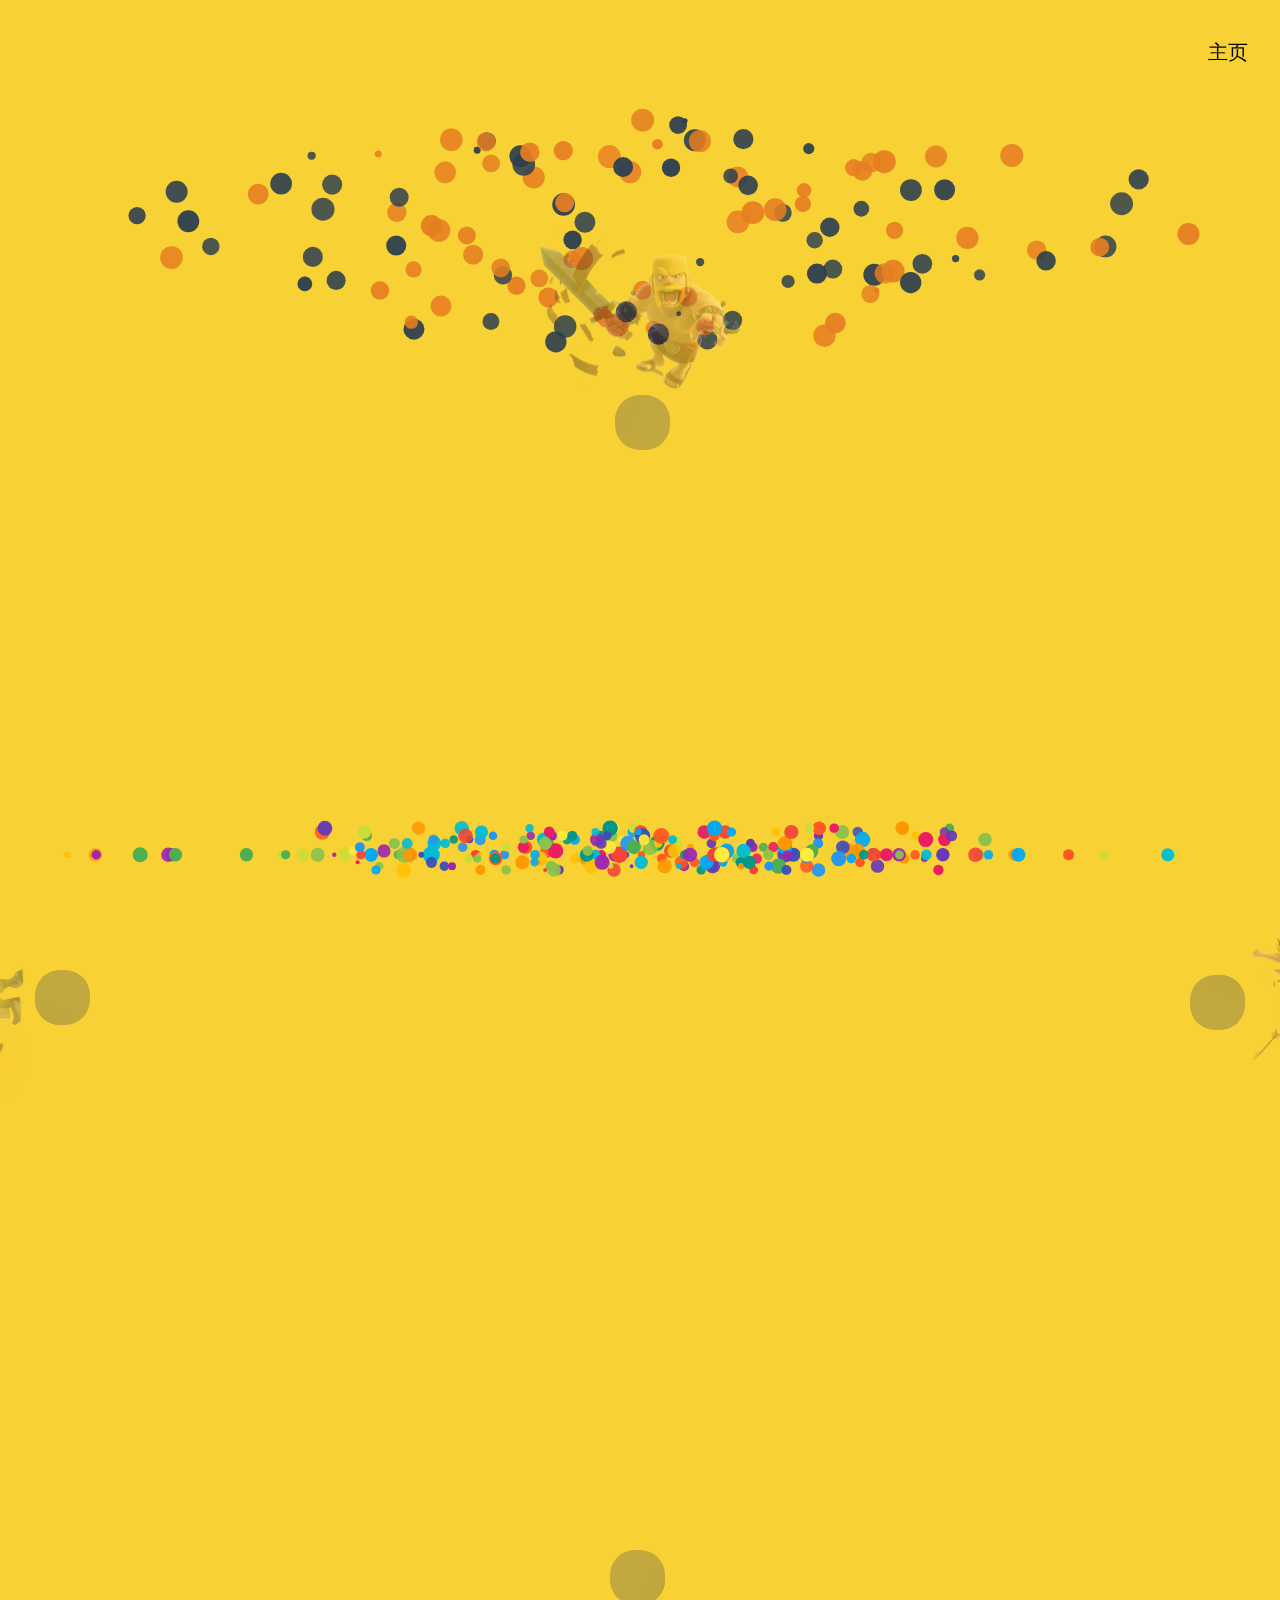
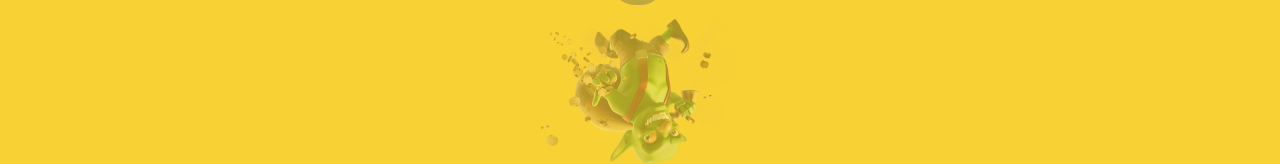
==== commit 8380e3a3: "bug修复" ====
--- a/index.html
+++ b/index.html
@@ -33,7 +33,7 @@
 		#myCanvas {
 			position: absolute;
 			top: 0; left: 0;
-			z-index: -1;
+			z-index: 10;
 		}
 
 	/* 	#ex {
@@ -58,7 +58,7 @@
 			z-index: 30;
 			opacity: 0;
 			transform: rotate(-90deg);
-			transition: transform 1s , opacity 2s;
+			transition: transform 1s;
 		}
 
 		#se .menu{
@@ -72,16 +72,16 @@
 
 
 		#se .menu:nth-child(1) {
-			transform: translateX(550px) rotate(90deg);
+			transform: translateX(580px) rotate(90deg);
 		}
 		#se .menu:nth-child(2) {
-			transform: translateY(550px) rotate(180deg);
+			transform: translateY(580px) rotate(180deg);
 		}
 		#se .menu:nth-child(3) {
-			transform:  translateX(-550px) rotate(-90deg);
+			transform:  translateX(-580px) rotate(-90deg);
 		}
 		#se .menu:nth-child(4) {
-			transform:  translateY(-550px) rotate(0deg);
+			transform:  translateY(-580px) rotate(0deg);
 		}
 
 /* 导航 */
@@ -105,9 +105,10 @@
 /* 导航主按钮 */
 
 		.home{
-			width: 50px;
-			height: 50px;
+			width: 55px;
+			height: 55px;
 			background: url(img/barbarian-bg.jpg) no-repeat 0 0;
+			cursor: pointer;
 			border-radius: 25px;
 			position: absolute;
 			left:0;
@@ -118,6 +119,7 @@
 /* 导航子按钮 */
 		.sBtn {
 			display: block;
+			cursor: pointer;
 			width: 50px;
 			height: 50px;
 			background: url(img/text.png) no-repeat 0 0 /100% 100%;
@@ -242,7 +244,7 @@
 		}
 		.back {
 			z-index: 100;
-			opacity: 0;
+			opacity: 1;
 		}
 
 /*  播放器的层级  */
@@ -250,12 +252,18 @@
 			z-index: 60;
 		}
 
+
+		.none {
+			display: none;
+		}
+
 	</style>
 
 </head>
 <body>
 
 
+	<div id="marsk"></div>
 <!--  canvas 按钮相关 -->
 	<section id="warp">
 		<div id="LRBtn">
@@ -263,7 +271,7 @@
 			<a href="javascript:;" id="rightBanner" btn="run"  class="down">></a>
 		</div>
 		<a href="#page=main" id="comebackack"  class="back">
-			<img src="img/comeBack.png"/>
+			主页
 		</a>
 	</section>
 
@@ -277,7 +285,7 @@
 		<div class="menu">
 			<img class="mainImg" src="img/barbarian.png" alt="">
 			<div class = "menu_list">
-				<a href="javascript:;" class="sBtn"></a>
+				<a href="javascript:;" class="sBtn none"></a>
 				<div class="sBtn btnCon">
 					<div class="wrap">
 						<div class="card">
@@ -285,10 +293,10 @@
 								<img class="smallImg" src="img/barbarian.png"/>
 							</div>
 							<div class="xiangmu">
-								<span>打多少</span>
-								<span>的萨达</span>
-								<span>上单阿萨德</span>
-								<span>的萨达撒</span>
+								<span>这是主页卡</span>
+								<span>再次点击消失</span>
+								<span>然后点击滚轮</span>
+								<span>查看下一项</span>
 							</div>
 							<div class="divtext">
 								<div class="training">
@@ -308,7 +316,7 @@
 					</div>
 				</div>
 
-				<a href="javascript:;" class="sBtn"></a>
+				<a href="javascript:;" class="sBtn none"></a>
 			</div>
 			<div class='home'></div>
 		</div>
@@ -324,6 +332,8 @@
 							</div>
 							<div class="xiangmu">
 								<span>If you can fight, fighting</span>
+								<span>点击两侧按钮</span>
+								<span>查看效果</span>
 							</div>
 							<div class="divtext">
 								<div class="training">
@@ -358,10 +368,9 @@
 								<img class="smallImg" src="img/goblin.png"/>
 							</div>
 							<div class="xiangmu">
-								<span>打多少</span>
-								<span>的萨达</span>
-								<span>上单阿萨德</span>
-								<span>的萨达撒</span>
+								<span>If you can fight, fighting</span>
+								<span>点击两侧按钮</span>
+								<span>查看效果</span>
 							</div>
 							<div class="divtext">
 								<div class="training">
@@ -395,10 +404,11 @@
 								<img class="smallImg" src="img/wizard.png"/>
 							</div>
 							<div class="xiangmu">
-								<span>打多少</span>
-								<span>的萨达</span>
-								<span>上单阿萨德</span>
-								<span>的萨达撒</span>
+								<span>If you can fight, fighting</span>
+								<span>点击两侧按钮</span>
+								<span>查看效果</span>
+								<span>音乐可视化</span>
+								<span>请在服务器环境下使用</span>
 							</div>
 							<div class="divtext">
 								<div class="training">
@@ -525,7 +535,7 @@
 	<script>
 
 /*照片墙相关*/
-		window.location.hash = 'page=M';
+		window.location.hash = 'page=main';
 		var wrap2D =document.getElementById('wrap2D');
 		wrap2D.addEventListener('mousewheel', function (ev) {
 				ev.cancelBubble = true;
@@ -627,7 +637,6 @@
 		    	case 'music':
 		    	var docWidth = document.documentElement.clientWidth;
 		    	music.style.left = (docWidth - music.offsetWidth)/2 + 'px';
-		    	back.style.opacity = 1;
 		    	break;
 		    	case 'pto':
 			    	wrap2D.style.display = 'block';
@@ -636,14 +645,12 @@
 					setTimeout(function(){
 						ball_list.style.display='block';
 					},1300);
-					back.style.opacity = 1;
 				break;
 		    	default:
 			    	musicPlayToPause();
 			    	music.style.left = '-300px';
 			    	wrap2D.style.display = 'none';
 		    		wrap2D.style.height=0;
-		    		back.style.opacity = 0;
 		    	break;
 		    }
 		});
--- a/css/comeBack.css
+++ b/css/comeBack.css
@@ -1,63 +1,67 @@
 @keyframes rotate {
-		    0% { 
-		    	opacity: .2; 
-		   		box-shadow:0 1px 2px rgba(255,255,255,0.1);
-		    }
-		    50% { 
-		    	opacity: .8; 
-		        border:1px solid rgba(59,235,235,1);
-		        box-shadow:0 1px 30px rgba(59,255,255,1);
-		    }
-		    100% { 
-		    	opacity: .2; 
-		   		box-shadow:0 1px 2px rgba(255,255,255,0.1);
-		    }
-		}
-		body{
-			background: #000;
-		}
-		#warp a[btn]{
-			display: block;
-			position: absolute;
-			width: 50px;
-			height: 50px;
-			color: #fff;
-			text-align:center; 
-			font:20px/50px "微软雅黑";
-			text-decoration: none;
-			border: 1px solid #2b92d4;
-			border-radius: 50%;
-			cursor:pointer;
-			box-shadow:0 1px 2px rgba(0,0,0,.3);
-			background-image: -webkit-gradient(linear, left top, left bottom, from(#6cc3fe), to(#21a1d0));
-			animation: 2s rotate infinite ease-in-out;
-			/*transition: .3s;*/
-		}
-		
-		#warp a[btn]:active{
-			transform: scale(1);
-			font-size: 30px;
-			opacity: 1; 
-			transition:.3s;
-			
-		}
-		#warp #comebackack{
-			width: 60px;
-			height: 40px;
-			position: absolute;
-			top:30px;
-			right: 20px;
-			text-align: center;
-			border-radius: 26%;
-			color: #000;
-			
-		}
-	#warp img{
-			padding-top: 5px;
-			width: 35px;
-			height: 25px;
-			vertical-align: top;
-		}
-	#warp #comebackack:hover{
-		border: 2px solid #464347;
-	}
+    0% { 
+    	opacity: .2; 
+   		box-shadow:0 1px 2px rgba(255,255,255,0.1);
+    }
+    50% { 
+    	opacity: .8; 
+        border:1px solid rgba(59,235,235,1);
+        box-shadow:0 1px 30px rgba(59,255,255,1);
+    }
+    100% { 
+    	opacity: .2; 
+   		box-shadow:0 1px 2px rgba(255,255,255,0.1);
+    }
+}
+body{
+	background: #000;
+}
+#warp a[btn]{
+	display: block;
+	position: absolute;
+	width: 50px;
+	height: 50px;
+	color: #fff;
+	text-align:center; 
+	font:20px/50px "微软雅黑";
+	text-decoration: none;
+	border: 1px solid #2b92d4;
+	border-radius: 50%;
+	cursor:pointer;
+	box-shadow:0 1px 2px rgba(0,0,0,.3);
+	background-image: -webkit-gradient(linear, left top, left bottom, from(#6cc3fe), to(#21a1d0));
+	animation: 2s rotate infinite ease-in-out;
+	/*transition: .3s;*/
+}
+
+#warp a[btn]:active{
+	transform: scale(1);
+	font-size: 30px;
+	opacity: 1; 
+	transition:.3s;
+	
+}
+#warp #comebackack{
+	width: 60px;
+	height: 40px;
+	position: absolute;
+	top:30px; right: 20px;
+	text-align: center;
+	line-height: 40px;
+	border-radius: 30%;
+	font-size: 20px;
+	color: #000;
+	margin: 2px;
+	
+}
+#warp img{
+	padding-top: 5px;
+	width: 35px;
+	height: 25px;
+	vertical-align: top;
+}
+#warp #comebackack:hover{
+	margin: 0;
+	border: 2px solid #464347;
+	background: rgba(255, 255, 255, .2);
+}
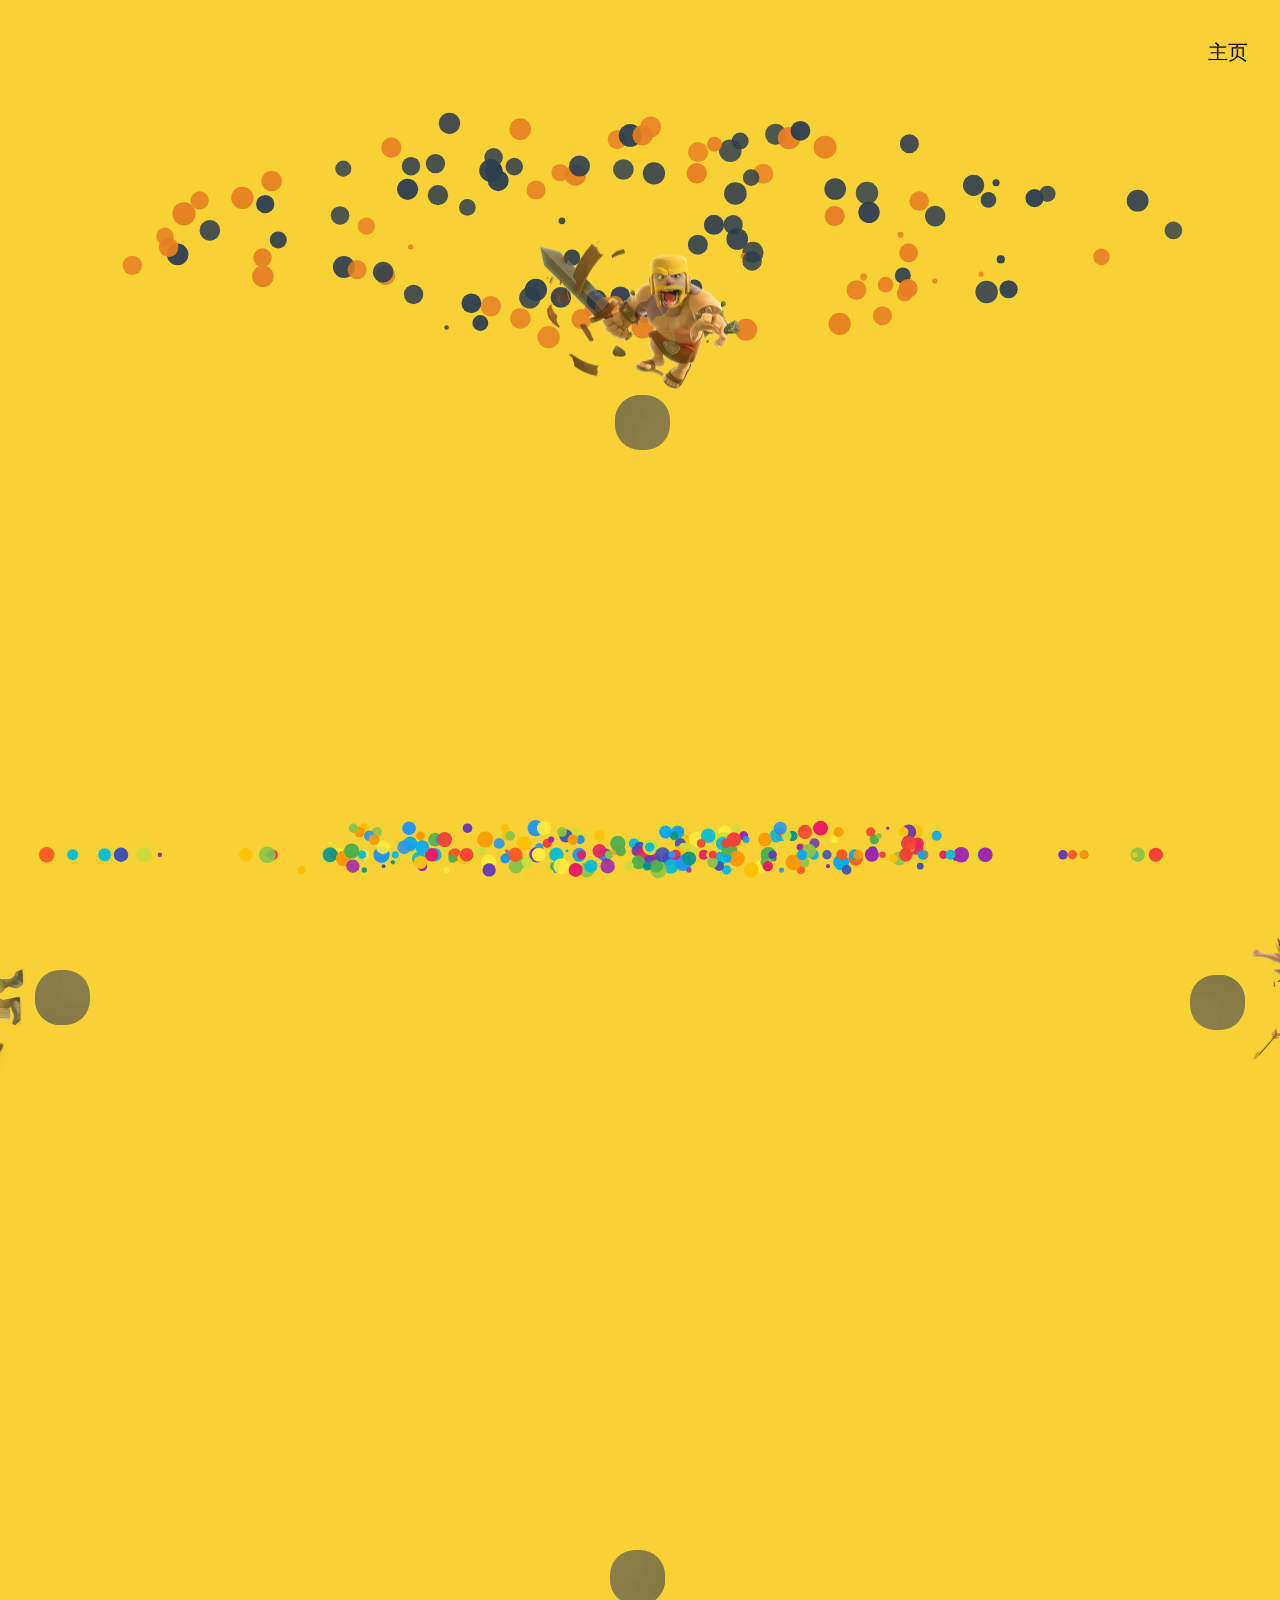
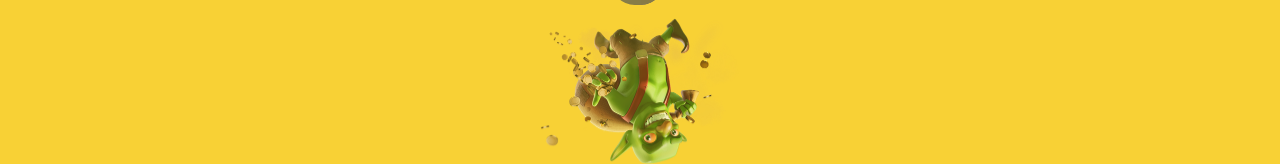
==== commit 4f856e60: "优化canvas效果" ====
--- a/index.html
+++ b/index.html
@@ -332,8 +332,8 @@
 							</div>
 							<div class="xiangmu">
 								<span>If you can fight, fighting</span>
-								<span>点击两侧按钮</span>
-								<span>查看效果</span>
+								<span>组长：付飞</span>
+								<span>自带盐</span>
 							</div>
 							<div class="divtext">
 								<div class="training">
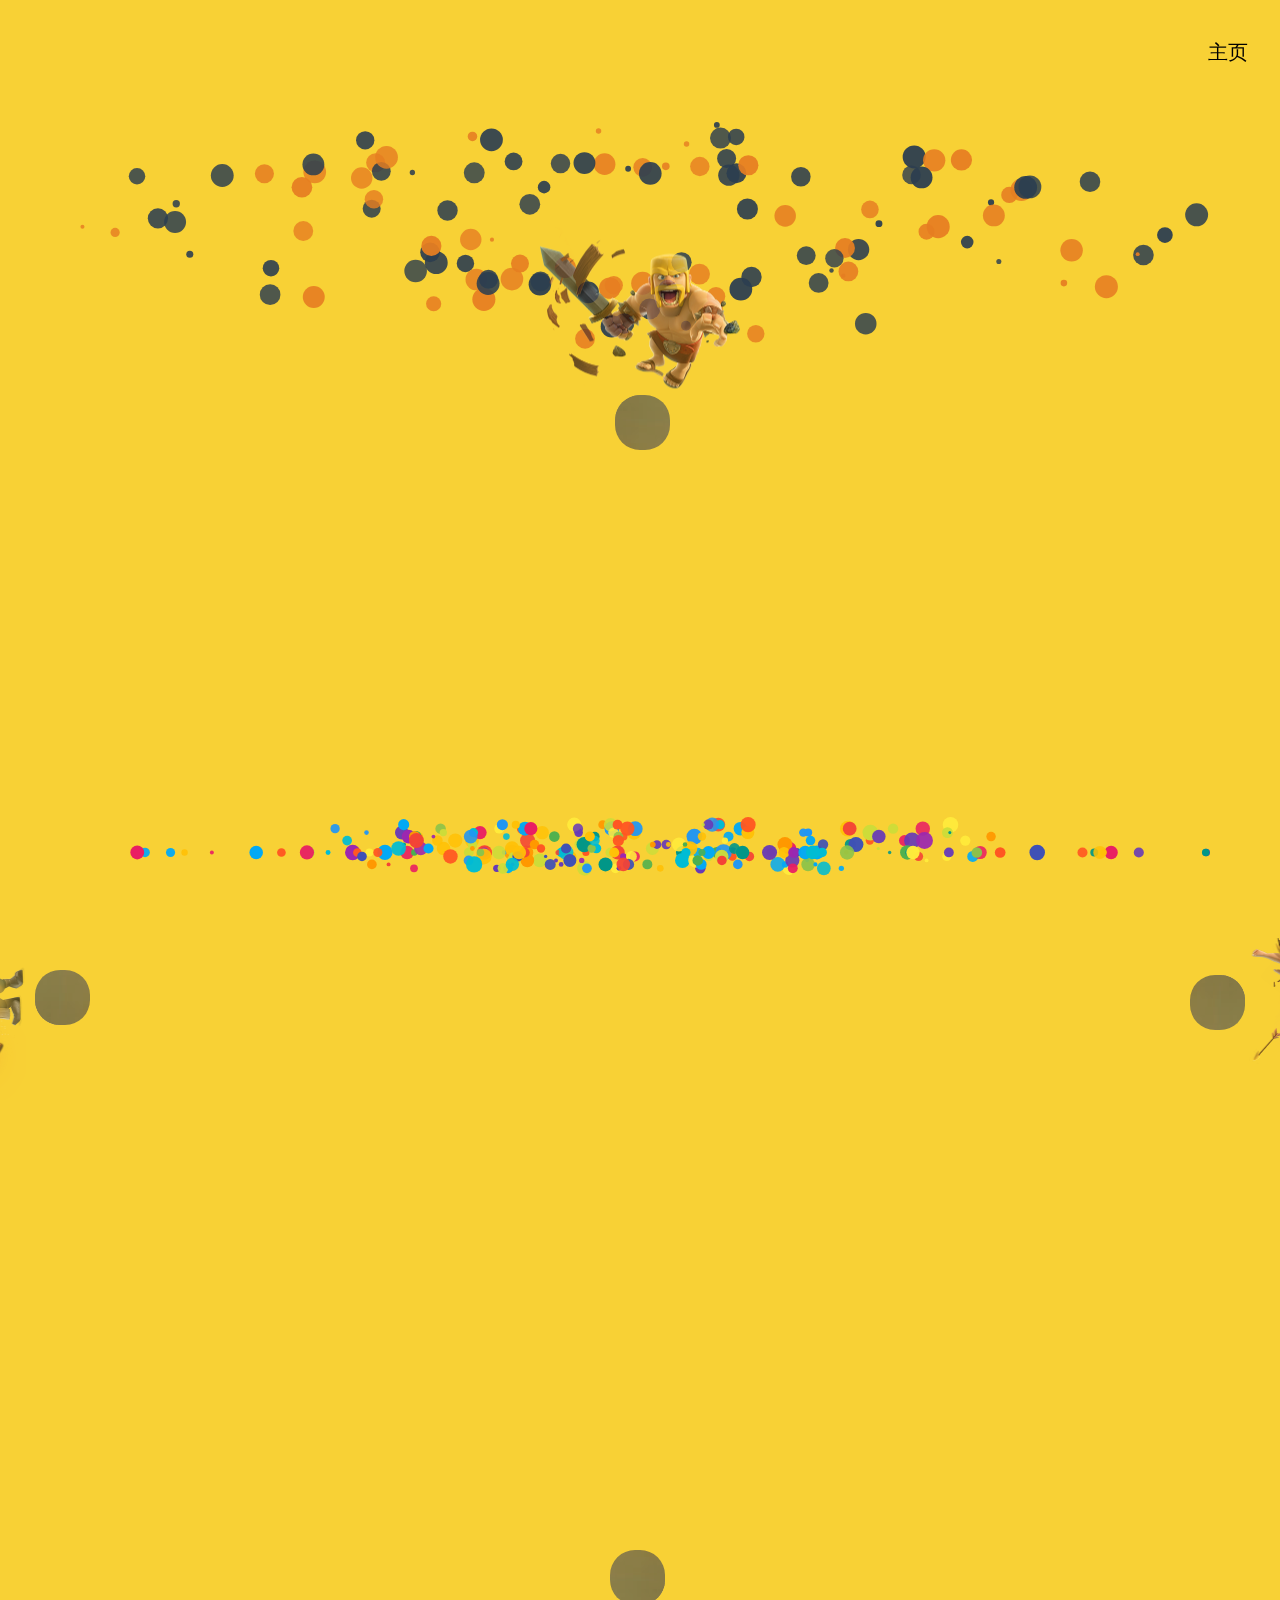
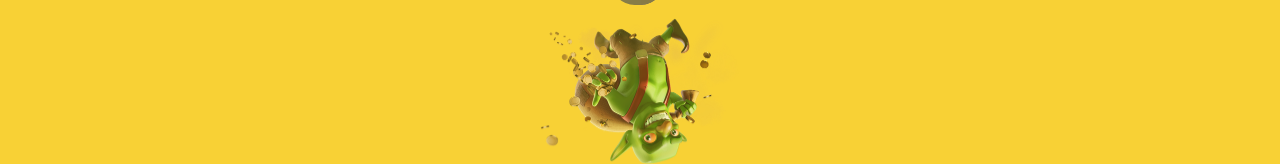
==== commit c9556bba: "修改music可视化前mark一下" ====
--- a/index.html
+++ b/index.html
@@ -467,7 +467,7 @@
 			<div id="music-progress"></div>
 		</div>
 
-		<audio id="myAudio" src="music/bbc_sherlock_openning.mp3"></audio>
+		<audio id="myAudio" src="music/4 Non Blondes - What's Up.mp3"></audio>
 
 		<div class="music-controls-bg">
 			<a href="javascript:;"></a>
@@ -580,7 +580,7 @@
 
 
 		    //如果页面加载时，自动播放音乐，此条代码可省略
-	        drawCircle(cxt,'red',Math.PI*2*.9);
+	        drawCircle(cxt,'gray',Math.PI*2*.9);
 
 	        //如果页面加载时，不会自动播放音乐，此条代码可省略
 	        musicStatusChange();
@@ -667,8 +667,8 @@
 		    function drawProgress() { // 圆形进度条
 		    	var scale = (aud.currentTime/aud.duration).toFixed(3);
 		    	cxt.clearRect(0,0,300,300);
-		    	drawCircle(cxt,'#ef5350',Math.PI*2*.9);
-		    	drawCircle(cxt,'red',Math.PI*2*.9*scale);
+		    	drawCircle(cxt,'gray',Math.PI*2*.9);
+		    	drawCircle(cxt,'#ef5350',Math.PI*2*.9*scale);
 		    	requestAnimationFrame(drawProgress);
 		    }
 		    function musicStatusChange() { //根据进度画圆形进度条
--- a/css/musicStyle.css
+++ b/css/musicStyle.css
@@ -151,7 +151,7 @@
 		height: 0;
 		left: 15px;
 		top: 190px;
-		border: 4px solid #ef5350;
+		border: 4px solid gray;
 		opacity: 1;
 	}
 	.myMusic-pause #music-progress span {
--- a/css/comeBack.css
+++ b/css/comeBack.css
@@ -1,15 +1,15 @@
 @keyframes rotate {
-    0% { 
-    	opacity: .2; 
+    0% {
+    	opacity: .2;
    		box-shadow:0 1px 2px rgba(255,255,255,0.1);
     }
-    50% { 
-    	opacity: .8; 
+    50% {
+    	opacity: .8;
         border:1px solid rgba(59,235,235,1);
         box-shadow:0 1px 30px rgba(59,255,255,1);
     }
-    100% { 
-    	opacity: .2; 
+    100% {
+    	opacity: .2;
    		box-shadow:0 1px 2px rgba(255,255,255,0.1);
     }
 }
@@ -22,7 +22,7 @@
 	width: 50px;
 	height: 50px;
 	color: #fff;
-	text-align:center; 
+	text-align:center;
 	font:20px/50px "微软雅黑";
 	text-decoration: none;
 	border: 1px solid #2b92d4;
@@ -37,9 +37,9 @@
 #warp a[btn]:active{
 	transform: scale(1);
 	font-size: 30px;
-	opacity: 1; 
+	opacity: 1;
 	transition:.3s;
-	
+
 }
 #warp #comebackack{
 	width: 60px;
@@ -52,7 +52,7 @@
 	font-size: 20px;
 	color: #000;
 	margin: 2px;
-	
+
 }
 #warp img{
 	padding-top: 5px;
--- a/css/css3d.css
+++ b/css/css3d.css
@@ -1,4 +1,4 @@
-#wrap3D {
+	#wrap3D {
 		position: absolute;
 		left: 0;
 		width: 100%;
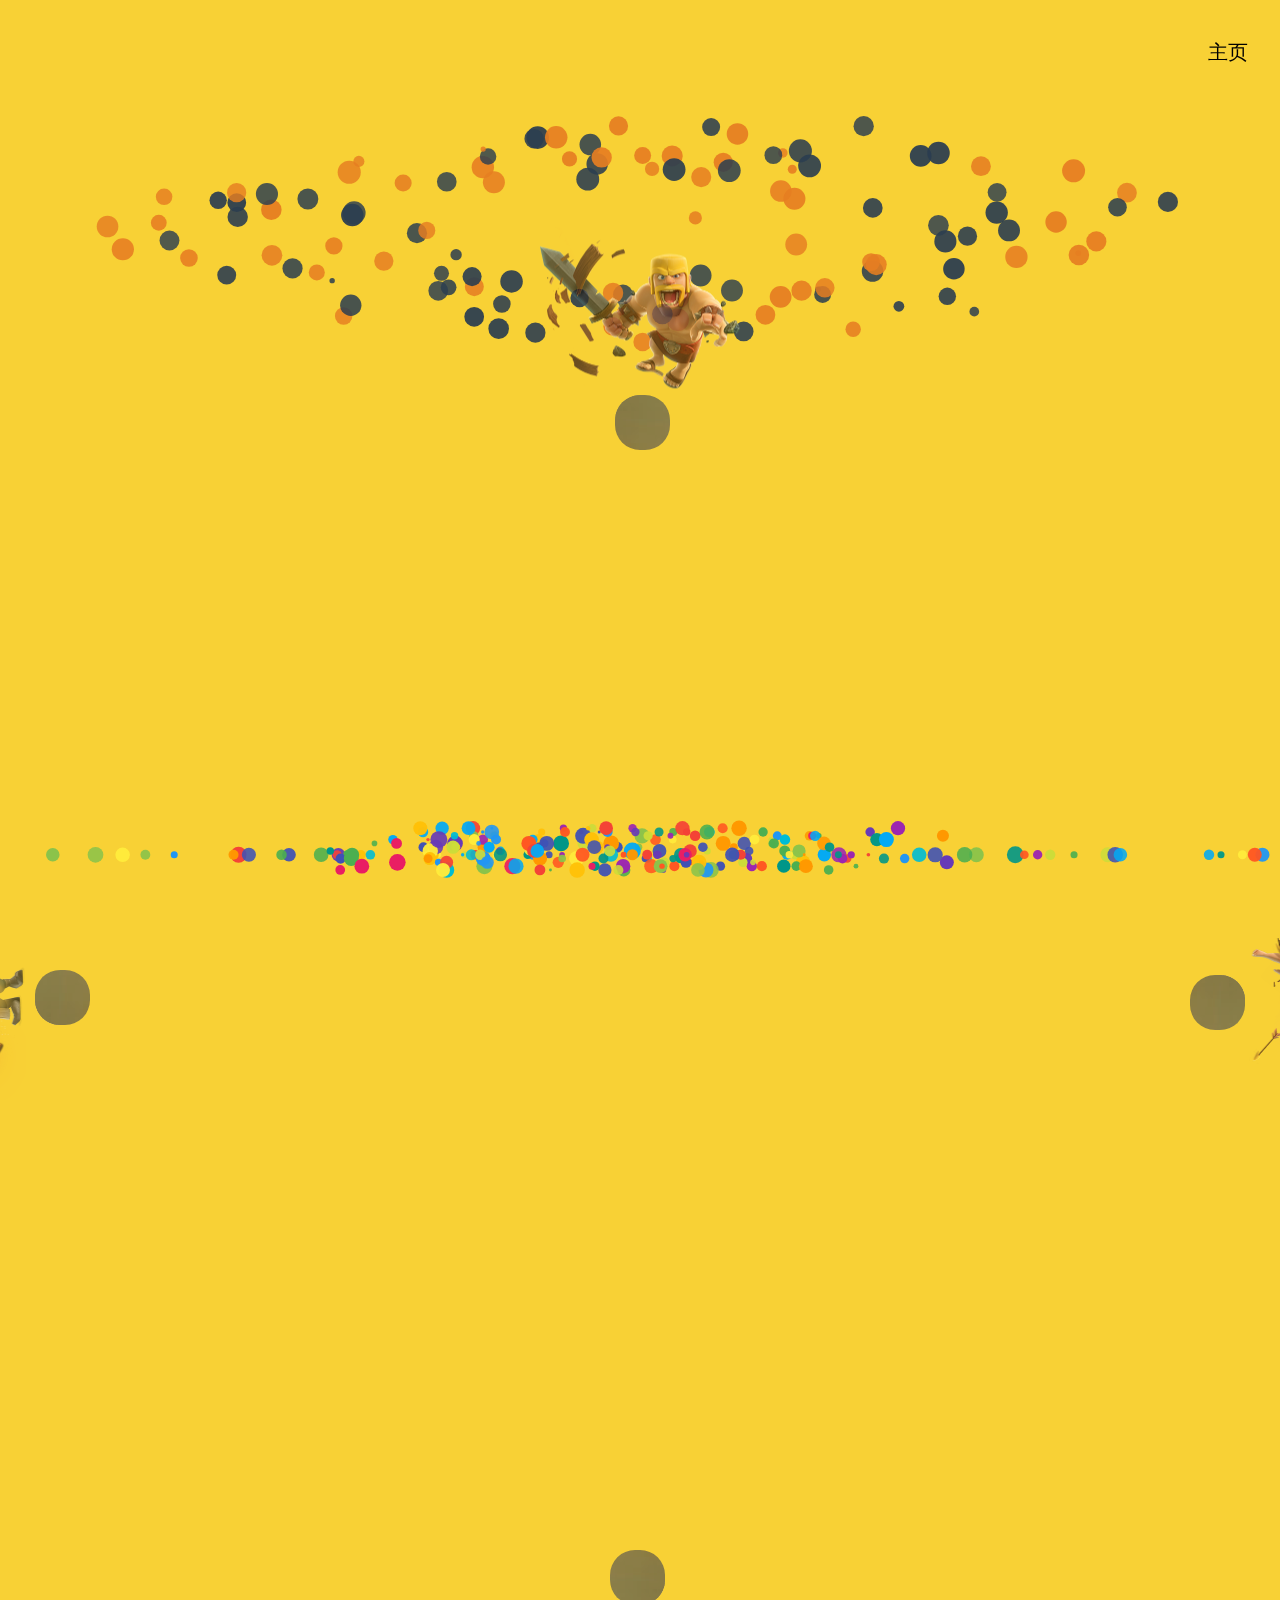
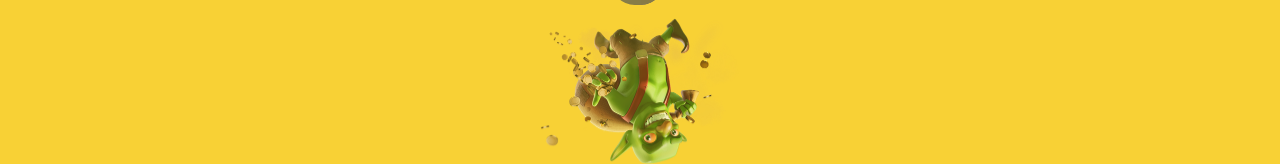
==== commit eb9209df: "修改后有些问题mark一下" ====
--- a/index.html
+++ b/index.html
@@ -14,6 +14,7 @@
 	<script src = 'js/完整版miaov.js'></script>
 	<script src = 'js/move.js'></script>
     <script src = 'js/canvas.js'></script>
+    <script src = 'js/ajax.js'></script>
     <script src="js/arrImg.js" type="text/javascript" charset="utf-8"></script>	
 	<style>
 		html {
@@ -467,7 +468,7 @@
 			<div id="music-progress"></div>
 		</div>
 
-		<audio id="myAudio" src="music/4 Non Blondes - What's Up.mp3"></audio>
+		<audio id="myAudio" src="music/bbc_sherlock_openning.mp3"></audio>
 
 		<div class="music-controls-bg">
 			<a href="javascript:;"></a>
@@ -578,18 +579,47 @@
 		    var timer = 0;
 		    var nub = 0;
 
-
 		    //如果页面加载时，自动播放音乐，此条代码可省略
 	        drawCircle(cxt,'gray',Math.PI*2*.9);
 
 	        //如果页面加载时，不会自动播放音乐，此条代码可省略
 	        musicStatusChange();
 	        //drawRipple ();
-		    canvas.onclick = function () {
-		        this.width = 300;
-		        this.height = 10;
-		        this.style.background = 'red';
-		    }
+		    musicInit();
+		    // canvas.onclick = function () {
+		    //     this.width = 300;
+		    //     this.height = 10;
+		    //     this.style.background = 'red';
+		    // }
+
+/**/
+		function musicInit () {
+			ajax('get','http://120.24.162.247/api/Music', 'id='+317921676, function (data) {
+				var data = JSON.parse(data);
+				// aud.src = data[0].src;
+				/*var name0 = lis[0].getElementsByTagName('p')[0];
+	        	var cover0 = lis[0].getElementsByTagName('img')[0];
+	        	var singer0 = lis[0].getElementsByTagName('span')[0];
+				name0.innerHTML = data[0].name;
+	        	singer0.innerHTML = data[0].author;*/
+	        	// cover0.src = data[0].cover;
+				for (var i = 0; i < lis.length; i++) {
+		        	lis[i].setAttribute('author', data[i].author);
+		        	lis[i].setAttribute('au', data[i].src);
+		        	lis[i].setAttribute('cover', data[i].cover);
+		        	var name = lis[i].getElementsByTagName('p')[0];
+		        	var cover = lis[i].getElementsByTagName('img')[0];
+		        	var singer = lis[i].getElementsByTagName('span')[0];
+		        	name.innerHTML = data[i].name;
+		        	singer.innerHTML = data[i].author;
+		        	cover.src = data[i].cover;
+			    }
+			    // aud.play();
+			    // aud.controls = 'controls';
+			});
+		}
+
+/**/
 
 		    for (var i = 0; i < lis.length; i++) {
 		    	lis[i].index = i;
@@ -598,6 +628,7 @@
 		            aud.src = this.getAttribute('au');
 		            musicPauseToPlay ();
 		            nub = this.index;
+		            arc.style.backgroundImage = "url("+this.getAttribute('cover')+")";
 		        }
 		    }
 
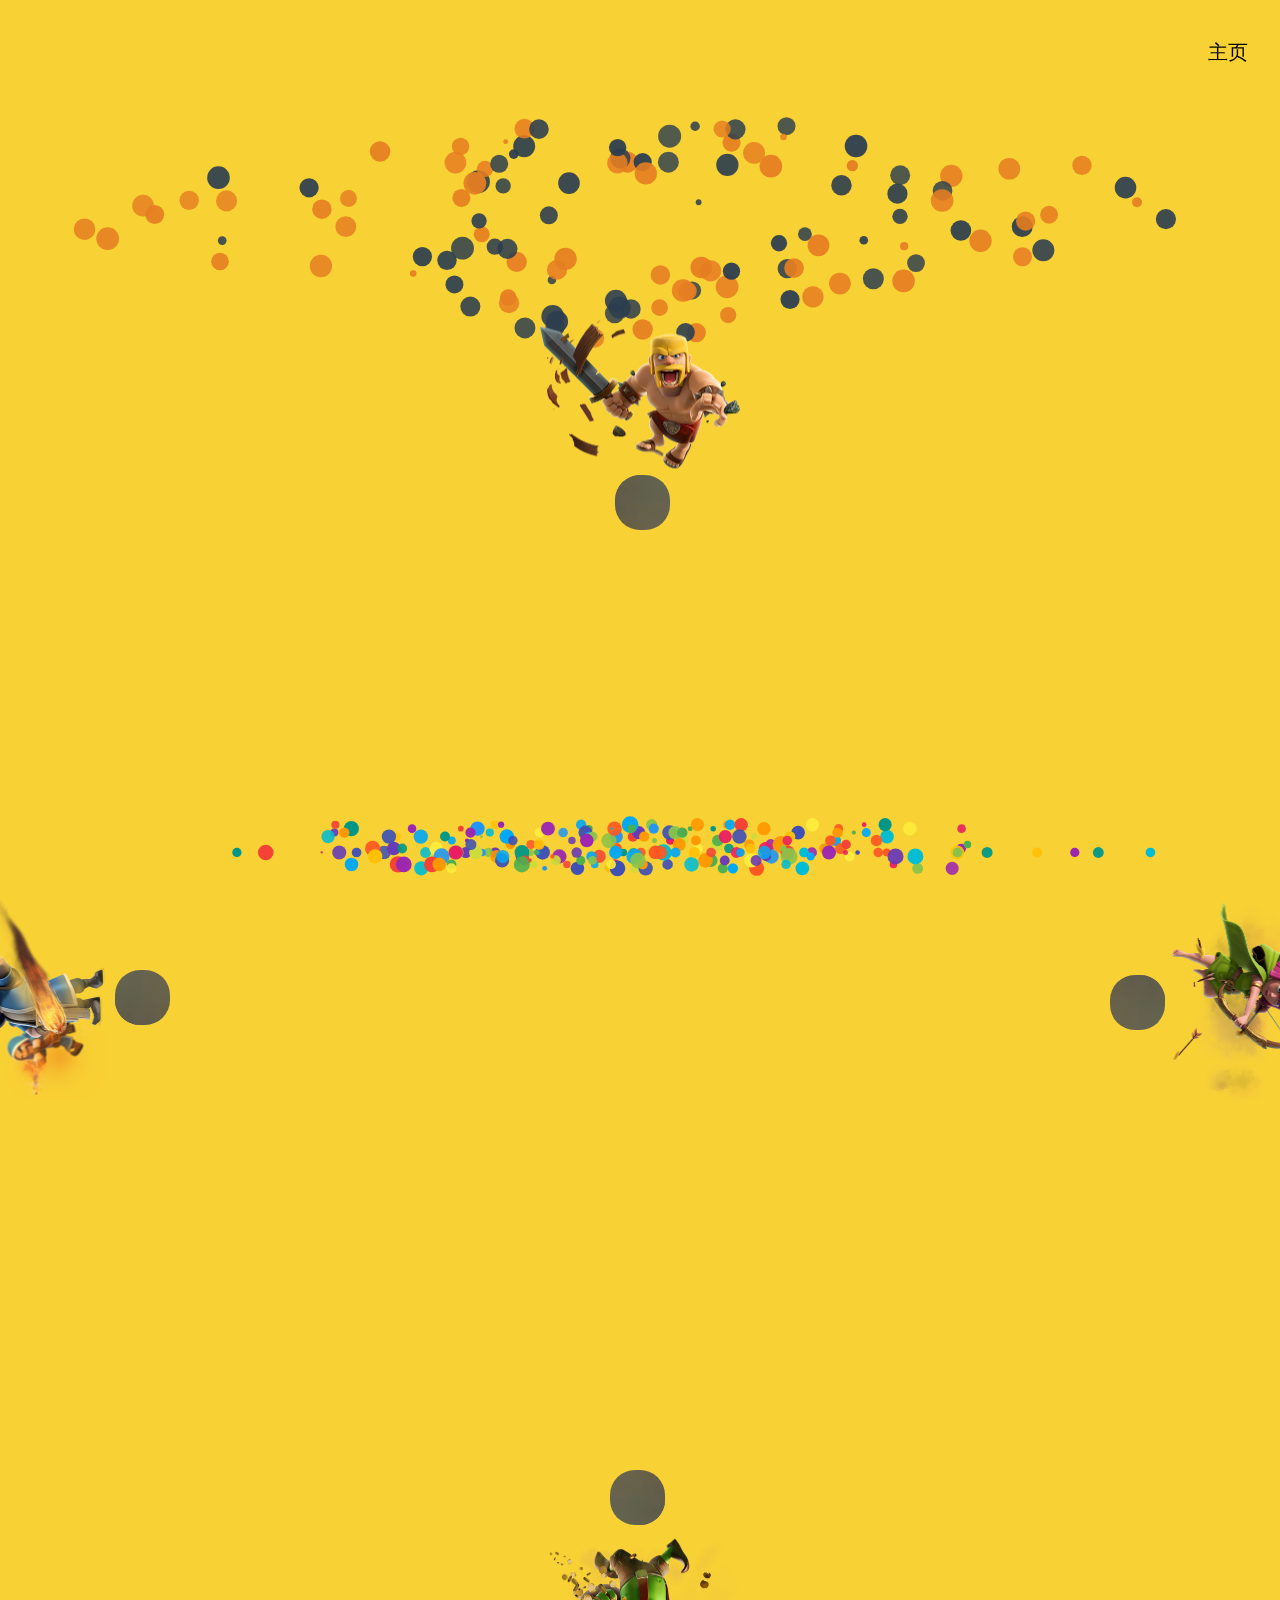
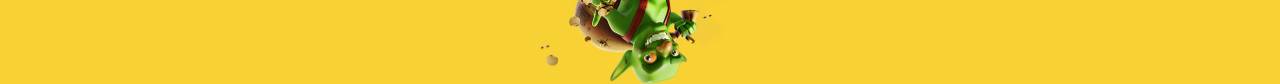
==== commit 506ee520: "删除摩托后，解决了卡顿问题" ====
--- a/index.html
+++ b/index.html
@@ -73,16 +73,16 @@
 
 
 		#se .menu:nth-child(1) {
-			transform: translateX(580px) rotate(90deg);
+			transform: translateX(500px) rotate(90deg);
 		}
 		#se .menu:nth-child(2) {
-			transform: translateY(580px) rotate(180deg);
+			transform: translateY(500px) rotate(180deg);
 		}
 		#se .menu:nth-child(3) {
-			transform:  translateX(-580px) rotate(-90deg);
+			transform:  translateX(-500px) rotate(-90deg);
 		}
 		#se .menu:nth-child(4) {
-			transform:  translateY(-580px) rotate(0deg);
+			transform:  translateY(-500px) rotate(0deg);
 		}
 
 /* 导航 */
@@ -585,7 +585,7 @@
 	        //如果页面加载时，不会自动播放音乐，此条代码可省略
 	        musicStatusChange();
 	        //drawRipple ();
-		    musicInit();
+		    // musicInit();
 		    // canvas.onclick = function () {
 		    //     this.width = 300;
 		    //     this.height = 10;
@@ -628,7 +628,7 @@
 		            aud.src = this.getAttribute('au');
 		            musicPauseToPlay ();
 		            nub = this.index;
-		            arc.style.backgroundImage = "url("+this.getAttribute('cover')+")";
+		            // arc.style.backgroundImage = "url("+this.getAttribute('cover')+")";
 		        }
 		    }
 
--- a/moto.css
+++ b/moto.css
@@ -14,23 +14,23 @@
 .motor_wrap .motor .smoke{ display:block; height:10px; width:10px; background:#ccc; border-radius:10px; position:absolute; left:0px; top:3px;}
 .motor_wrap .penguin{ display:block; height:48px; width:40px; background: url(../images/page_3/3333.gif) no-repeat -131px -181px; background-size:172px 300px; position:absolute; left:27px; top:-6px; -webkit-transform-origin:50% 100%;}
 .motor_shadow{ display:block; height:14px; width:180px; position:absolute; left:50%; margin-left:-85px; bottom:-25px; background:rgba(0,0,0,.5); border-radius:180px/14px; -webkit-transform-origin:50% 600px; -webkit-transform:rotate(-35deg); opacity:0;}
-.motor_hook{ -webkit-animation:a_motor_hook 1s 2.4s linear infinite alternate;}
-.motor_wrap{ -webkit-animation:a_motor_wrap 1.5s 0.9s linear both;}
-.motor_shadow{ -webkit-animation:a_motor_wrap 1.5s 0.9s linear both;}
-.motor_wrap .motor .motor_handle{ -webkit-animation:a_motor_handle 0.5s linear infinite;}
-.motor_wrap .motor .motor_body{ -webkit-animation:a_motor_body 0.5s linear infinite;}
-.motor_wrap .motor .wheel_front{ -webkit-animation:a_wheel_front 0.5s linear infinite;}
-.motor_wrap .motor .wheel_back{ -webkit-animation:a_wheel_front 0.5s linear infinite;}
-.motor_wrap .motor .motor_pipe{ -webkit-animation:a_wheel_front 0.5s 0.1s linear infinite;}
-.motor_wrap .motor .smoke_1{ -webkit-animation:a_smoke 1s 0.1s linear infinite;}
-.motor_wrap .motor .smoke_2{ -webkit-animation:a_smoke 1s 0.5s linear infinite;}
-.motor_wrap .penguin{ -webkit-animation:a_motor_penguin 0.5s linear infinite;}
-.motor_wrap .penguin .scarf{ -webkit-animation:a_motor_penguin_scarf 0.3s linear infinite;}
+// .motor_hook{ -webkit-animation:a_motor_hook 1s 2.4s linear infinite alternate;}
+// .motor_wrap{ -webkit-animation:a_motor_wrap 1.5s 0.9s linear both;}
+// .motor_shadow{ -webkit-animation:a_motor_wrap 1.5s 0.9s linear both;}
+// .motor_wrap .motor .motor_handle{ -webkit-animation:a_motor_handle 0.5s linear infinite;}
+// .motor_wrap .motor .motor_body{ -webkit-animation:a_motor_body 0.5s linear infinite;}
+// .motor_wrap .motor .wheel_front{ -webkit-animation:a_wheel_front 0.5s linear infinite;}
+// .motor_wrap .motor .wheel_back{ -webkit-animation:a_wheel_front 0.5s linear infinite;}
+// .motor_wrap .motor .motor_pipe{ -webkit-animation:a_wheel_front 0.5s 0.1s linear infinite;}
+// .motor_wrap .motor .smoke_1{ -webkit-animation:a_smoke 1s 0.1s linear infinite;}
+// .motor_wrap .motor .smoke_2{ -webkit-animation:a_smoke 1s 0.5s linear infinite;}
+// .motor_wrap .penguin{ -webkit-animation:a_motor_penguin 0.5s linear infinite;}
+// .motor_wrap .penguin .scarf{ -webkit-animation:a_motor_penguin_scarf 0.3s linear infinite;}
 
-.motor_wrap .man{ -webkit-animation:a_motor_man 0.5s linear infinite;}
-.motor_wrap .man .body .tie{ -webkit-animation:a_motor_penguin_scarf 0.4s 0.2s linear infinite;}
-.motor_wrap .man .head{ -webkit-animation:a_motor_man_head 0.5s linear infinite;}
-
+// .motor_wrap .man{ -webkit-animation:a_motor_man 0.5s linear infinite;}
+// .motor_wrap .man .body .tie{ -webkit-animation:a_motor_penguin_scarf 0.4s 0.2s linear infinite;}
+// .motor_wrap .man .head{ -webkit-animation:a_motor_man_head 0.5s linear infinite;}
+/* 
 @-webkit-keyframes a_motor_hook{
 	0%{ -webkit-transform: translate(0,0);}
 	25%{ -webkit-transform: translate(-2px,0);}
@@ -100,3 +100,4 @@
 	75%{ -webkit-transform: rotate(4deg);}
 	100%{ -webkit-transform: rotate(0deg);}
 }
+ */